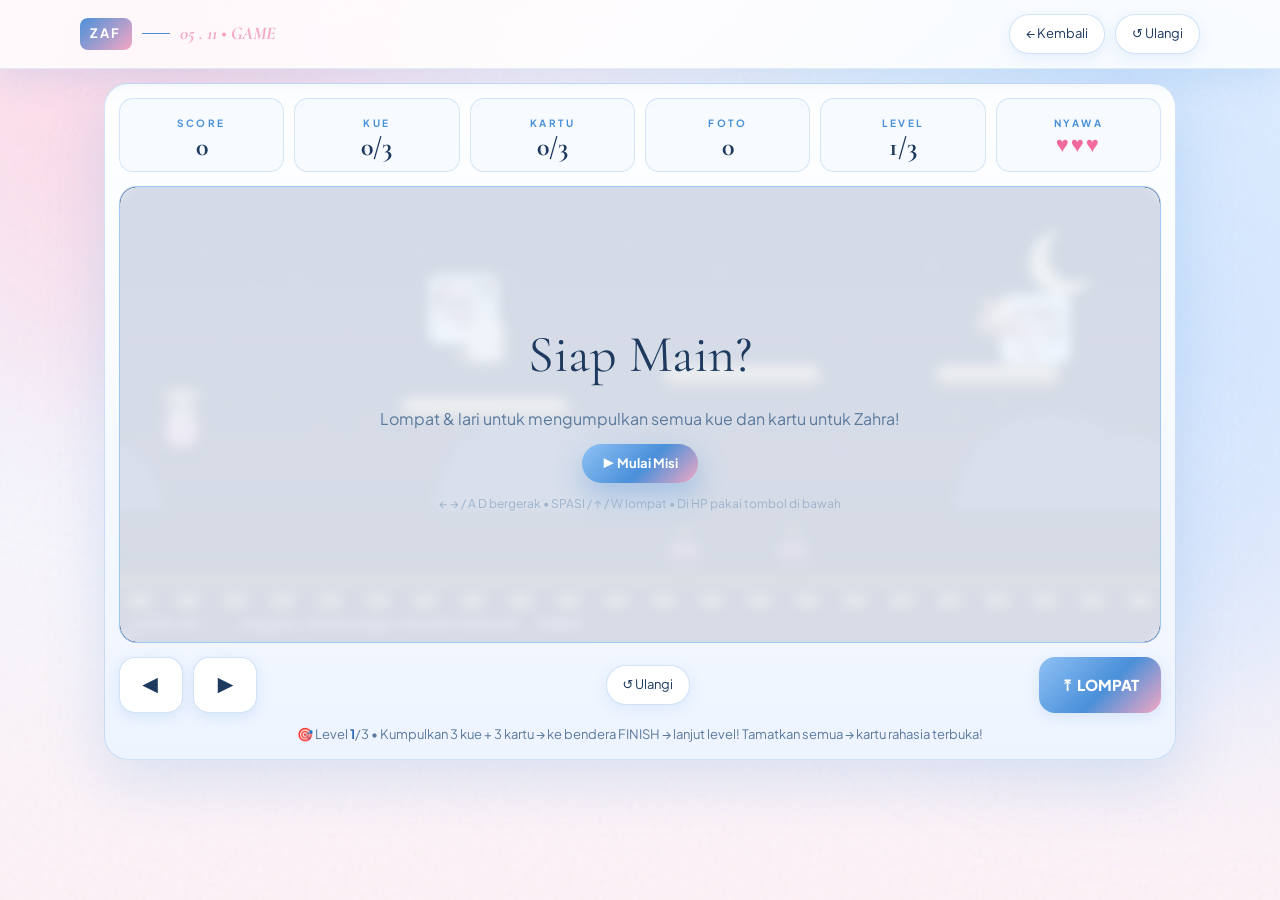
==== game.html @ 4ed6a92b "buat seseorang" ====
<!DOCTYPE html>
<html lang="id">
<head>
  <meta charset="utf-8" />
  <meta name="viewport" content="width=device-width, initial-scale=1.0, maximum-scale=1.0, user-scalable=no" />
  <title>Mini Game — Misi Ulang Tahun Zahra • 05 November</title>
  <meta name="description" content="Mini game landscape: kumpulkan kue & kartu untuk Zahra Aulia Fitri." />
  <link rel="stylesheet" href="css/bootstrap.min.css" />
  <link rel="preconnect" href="https://fonts.googleapis.com" />
  <link rel="preconnect" href="https://fonts.gstatic.com" crossorigin />
  <link href="https://fonts.googleapis.com/css2?family=Cormorant+Garamond:ital,wght@0,400;0,500;0,600;1,400&family=Plus+Jakarta+Sans:wght@300;400;500;600;700&display=swap" rel="stylesheet" />
  <link rel="stylesheet" href="style.css" />
  <link rel="stylesheet" href="game.css" />
</head>
<body class="game-page">
  <div class="bg-orb orb-1"></div>
  <div class="bg-orb orb-2"></div>
  <div class="bg-grain"></div>
  <nav class="topnav game-topnav">
    <div class="nav-inner">
      <a href="index.html" class="brand" style="text-decoration:none;color:inherit"><span class="brand-mark">ZAF</span><span class="brand-line"></span><span class="brand-sub">05 . 11 • GAME</span></a>
      <div class="nav-actions">
        <a href="index.html" class="pill-btn ghost">← Kembali</a>
        <button id="gameRestartBtnTop" class="pill-btn">↺ Ulangi</button>
      </div>
    </div>
  </nav>
  <main class="game-main">
    <div class="game-shell">
      <div class="game-hud">
        <div class="hud-item"><span>SCORE</span><strong id="gScore">0</strong></div>
        <div class="hud-item"><span>KUE</span><strong id="gCake">0/3</strong></div>
        <div class="hud-item"><span>KARTU</span><strong id="gCard">0/3</strong></div>
        <div class="hud-item"><span>FOTO</span><strong id="gPhoto">0</strong></div>
        <div class="hud-item"><span>LEVEL</span><strong id="gLevel">1/3</strong></div>
        <div class="hud-item lives"><span>NYAWA</span><strong id="gLives">♥♥♥</strong></div>
      </div>
      <div class="game-wrap">
        <canvas id="gameCanvas" width="960" height="420"></canvas>
        <div id="gameOverlay" class="game-overlay">
          <div class="go-title" id="goTitle">Siap Main?</div>
          <div class="go-sub" id="goSub">Lompat & lari untuk mengumpulkan semua kue dan kartu untuk Zahra!</div>
          <button id="gameStartBtn" class="btn-gold small">▶ Mulai Misi</button>
          <div class="go-controls">← → / A D bergerak • SPASI / ↑ / W lompat • Di HP pakai tombol di bawah</div>
        </div>
        <div id="rotateHint" class="rotate-hint" style="display:none">
          <div class="rotate-card">
            <div class="rotate-icon">📱↻</div>
            <div class="rotate-title">Putar HP ke Landscape!</div>
            <p>Game ini wajib dimainkan menyamping agar seru.<br />Putar HP kamu sekarang ya, Zahra ♥</p>
          </div>
        </div>
      </div>
      <div class="game-controls">
        <div class="gc-left"><button id="btnLeft" class="gc-btn">◀</button><button id="btnRight" class="gc-btn">▶</button></div>
        <div class="gc-mid"><button id="gameRestartBtn" class="pill-btn">↺ Ulangi</button></div>
        <div class="gc-right"><button id="btnJump" class="gc-btn jump">⤒ LOMPAT</button></div>
      </div>
      <div class="game-goal">🎯 Level <b id="goalLevel">1</b>/3 • Kumpulkan 3 kue + 3 kartu → ke bendera FINISH → lanjut level! Tamatkan semua → kartu rahasia terbuka!</div>
      <div id="gameReward" class="game-reward" style="display:none">
        <div class="reward-card">
          <div class="reward-eyebrow">MISSION COMPLETE — 05 . 11 . 2026</div>
          <div class="reward-title" id="rewardTitle">Untuk Zahra Aulia Fitri ♥</div>
          <p id="rewardText">Yeay! Kamu berhasil mengumpulkan semua kue & kartu! Ini bukti kamu pantang menyerah — sama seperti Zahra yang selalu kuat. Selamat ulang tahun!</p>
          <div class="reward-photos"><img src="mylove/WhatsApp%20Image%202026-09-06%20at%2010.13.19.jpeg" alt="Zahra 1" /><img src="mylove/WhatsApp%20Image%202026-09-06%20at%2010.13.19%20(1).jpeg" alt="Zahra 2" /><img src="mylove/WhatsApp%20Image%202026-09-06%20at%2010.13.19%20(2).jpeg" alt="Zahra 3" /></div>
          <div class="reward-actions"><button id="rewardBtn" class="btn-gold small">▶ Lanjut ke Level 2</button> <a href="index.html" class="btn-outline small-dark">← Kejutan Utama</a></div>
        </div>
      </div>
    </div>
  </main>
  <script src="js/game.js"></script>
</body>
</html>
---- style.css ----
:root{
  --bg:#f4f8ff; --bg2:#eaf2ff; --card:#ffffff; --card2:#f0f6ff;
  --gold:#4a90d9; --gold2:#8fc1f5; --rose:#f4a7c3; --ivory:#1e3a5f;
  --muted:#5b7a9e; --line:rgba(74,144,217,.25); --shadow:0 20px 60px rgba(74,144,217,.18);
}
*{box-sizing:border-box}
html{scroll-behavior:smooth}
body{
  margin:0; background:radial-gradient(1200px 600px at 20% -10%, #ffe3ef 0%, transparent 60%), radial-gradient(1000px 600px at 90% 10%, #d6e9ff 0%, transparent 60%), linear-gradient(180deg, #f8fbff 0%, var(--bg) 40%, #fdf2f7 100%);
  color:var(--ivory); font-family:"Plus Jakarta Sans",system-ui,sans-serif; overflow-x:hidden;
}
h1,h2,h3{font-family:"Cormorant Garamond",serif; font-weight:500; line-height:1.05}
.song{display:none}
#confetti{position:fixed; left:0; top:0; width:100%; height:100%; pointer-events:none; z-index:5}
.bg-orb{position:fixed; border-radius:50%; filter:blur(90px); opacity:.5; z-index:0; pointer-events:none}
.orb-1{width:480px;height:480px; left:-120px; top:-80px; background:#ffc9dd}
.orb-2{width:520px;height:520px; right:-140px; top:20%; background:#bcd9ff}
.bg-grain{position:fixed; inset:0; z-index:1; pointer-events:none; opacity:.05; background-image:url("data:image/svg+xml,%3Csvg viewBox='0 0 200 200' xmlns='http://www.w3.org/2000/svg'%3E%3Cfilter id='n'%3E%3CfeTurbulence type='fractalNoise' baseFrequency='0.9'/%3E%3C/filter%3E%3Crect width='100%25' height='100%25' filter='url(%23n)'/%3E%3C/svg%3E")}
/* GATE */
.loader{position:fixed; left:0; top:0; width:100%; height:100%; z-index:999; display:flex; align-items:center; justify-content:center; padding:24px; background:radial-gradient(800px 500px at 50% 20%, #ffe9f2 0%, #e6f1ff 55%, #f4f8ff 100%);}
.gate-card{max-width:560px; width:100%; text-align:center; background:linear-gradient(180deg, #ffffff, #f2f7ff); border:1px solid var(--line); border-radius:28px; padding:48px 36px; box-shadow:var(--shadow); backdrop-filter:blur(12px)}
.gate-eyebrow{letter-spacing:.35em; font-size:11px; color:var(--gold); font-weight:600}
.gate-monogram{width:72px;height:72px; margin:22px auto; border-radius:50%; display:flex; align-items:center; justify-content:center; font-family:"Cormorant Garamond",serif; font-size:28px; color:#fff; background:linear-gradient(135deg, #8fc1f5, #4a90d9 55%, #f4a7c3); box-shadow:0 10px 30px rgba(74,144,217,.4)}
.gate-title{font-size:clamp(34px,6vw,52px); margin:0 0 12px; color:#1e3a5f}
.gate-sub{color:var(--muted); line-height:1.7; margin:0 0 26px}
.gate-hint{margin-top:16px; font-size:12px; color:#9db4cc; letter-spacing:.05em}
.btn-gold{display:inline-flex; align-items:center; gap:10px; background:linear-gradient(135deg, #8fc1f5, #4a90d9 55%, #f4a7c3); color:#fff; border:0; border-radius:999px; padding:15px 32px; font-weight:700; font-size:15px; cursor:pointer; text-decoration:none; box-shadow:0 12px 30px rgba(74,144,217,.4); transition:.25s}
.btn-gold:hover{transform:translateY(-2px); box-shadow:0 18px 40px rgba(244,167,195,.5)}
.btn-gold.small{padding:10px 20px; font-size:13px}
.btn-icon{width:28px;height:28px; border-radius:50%; background:rgba(255,255,255,.3); display:inline-flex; align-items:center; justify-content:center; font-size:13px}
.btn-outline{display:inline-flex; align-items:center; border:1px solid var(--line); color:var(--ivory); background:#fff; border-radius:999px; padding:14px 28px; text-decoration:none; font-weight:600; font-size:14px; transition:.25s}
.btn-outline:hover{background:#eef5ff}
/* NAV */
.topnav{position:sticky; top:0; z-index:50; backdrop-filter:blur(14px); background:rgba(255,255,255,.8); border-bottom:1px solid rgba(74,144,217,.15)}
.nav-inner{max-width:1160px; margin:0 auto; padding:14px 20px; display:flex; justify-content:space-between; align-items:center}
.brand{display:flex; align-items:center; gap:10px; font-weight:700; letter-spacing:.2em; font-size:13px}
.brand-mark{background:linear-gradient(135deg, #4a90d9, #f4a7c3); color:#fff; padding:6px 10px; border-radius:8px}
.brand-line{width:28px;height:1px;background:var(--gold)}
.brand-sub{color:var(--rose); font-family:"Cormorant Garamond",serif; font-style:italic; font-size:18px; letter-spacing:0}
.nav-actions{display:flex; gap:10px; align-items:center}
.pill-btn{border:1px solid var(--line); background:#fff; color:var(--ivory); border-radius:999px; padding:9px 16px; font-size:13px; cursor:pointer; text-decoration:none; transition:.2s; box-shadow:0 4px 14px rgba(74,144,217,.12)}
.pill-btn:hover{background:#eef5ff}
.pill-btn.ghost{background:#fff}
.main{position:relative; z-index:10}
.hero{padding:70px 0 30px}
.photo-frame{background:linear-gradient(180deg, #ffffff, #eef4ff); border:1px solid var(--line); border-radius:24px; overflow:hidden; box-shadow:var(--shadow)}
.photo-frame-top{display:flex; align-items:center; gap:8px; padding:14px 18px; border-bottom:1px solid rgba(74,144,217,.12); background:#f7fbff}
.dot{width:10px;height:10px;border-radius:50%;background:#f4a7c3}.dot:nth-child(2){background:#8fc1f5}.dot:nth-child(3){background:var(--gold)}
.frame-label{margin-left:auto; font-size:11px; letter-spacing:.25em; color:var(--muted)}
.photo-main{position:relative; aspect-ratio:4/5; overflow:hidden; background:#dbe9ff}
.photo-main img{width:100%;height:100%;object-fit:cover; display:block; transition:opacity .4s}
.photo-shine{position:absolute; inset:0; background:linear-gradient(105deg, transparent 40%, rgba(255,255,255,.5) 50%, transparent 60%); transform:translateX(-100%); animation:shine 5s infinite}
@keyframes shine{0%,60%{transform:translateX(-100%)}100%{transform:translateX(100%)}}
.photo-thumbs{display:grid; grid-template-columns:repeat(4,1fr); gap:10px; padding:14px; background:#fff}
.thumb{width:100%; height:72px; object-fit:cover; border-radius:12px; cursor:pointer; opacity:.6; border:2px solid transparent; transition:.25s}
.thumb.active,.thumb:hover{opacity:1; border-color:var(--rose); transform:translateY(-2px)}
.photo-caption{text-align:center; padding:0 0 18px; font-family:"Cormorant Garamond",serif; font-style:italic; font-size:19px; color:var(--gold); background:#fff}
.caption-heart{color:var(--rose)}
.eyebrow{letter-spacing:.3em; font-size:11px; color:var(--gold); font-weight:700; margin-bottom:14px}
.display-name{font-size:clamp(44px,7vw,84px); margin:0; line-height:.95; color:#1e3a5f}
.display-name .small{font-size:.42em; font-style:italic; font-weight:400; color:var(--muted)}
.display-name .area{background:linear-gradient(135deg, #4a90d9, #7fb5ef 40%, #f4a7c3); -webkit-background-clip:text; background-clip:text; color:transparent; text-transform:capitalize}
.divider{display:flex; align-items:center; gap:12px; margin:22px 0; max-width:320px}
.divider span{height:1px; flex:1; background:var(--line)}
.divider i{color:var(--gold); font-style:normal}
.type-wrap{font-size:clamp(18px,2.5vw,24px); color:var(--ivory); min-height:84px; font-family:"Cormorant Garamond",serif; font-style:italic; line-height:1.5}
.typing{display:none}
#typed{white-space:pre-wrap !important}
.typed-cursor{color:var(--gold)}
.hero-desc{color:var(--muted); line-height:1.8; max-width:560px; margin:18px 0 24px}
.hero-desc b{color:#2f6cb3}
.hero-cta{display:flex; gap:12px; flex-wrap:wrap; margin-bottom:28px}
.hero-meta{display:flex; gap:28px; border-top:1px solid rgba(74,144,217,.18); padding-top:22px}
.meta-item strong{display:block; font-size:22px; font-family:"Cormorant Garamond",serif; color:#1e3a5f}
.meta-item span{font-size:12px; color:var(--muted); letter-spacing:.05em}
.strip{padding:30px 0}
.strip-card{text-align:center; border:1px solid var(--line); border-radius:20px; padding:36px 28px; background:linear-gradient(135deg, rgba(143,193,245,.25), rgba(244,167,195,.22)); backdrop-filter:blur(8px)}
.strip-quote{font-family:"Cormorant Garamond",serif; font-size:clamp(20px,3vw,30px); font-style:italic; line-height:1.4; color:#1e3a5f}
.strip-sub{margin-top:12px; color:var(--gold); letter-spacing:.15em; font-size:12px}
.section{padding:60px 0}
.sec-head{text-align:center; max-width:640px; margin:0 auto 36px}
.sec-head h2{font-size:clamp(32px,5vw,56px); margin:0 0 12px; color:#1e3a5f}
.sec-head h2 em{font-style:italic; background:linear-gradient(135deg, #4a90d9, #f4a7c3); -webkit-background-clip:text; background-clip:text; color:transparent}
.sec-head p{color:var(--muted); line-height:1.7}
.sec-head p b{color:#2f6cb3}
.sec-head code{background:#e3efff; padding:2px 8px; border-radius:6px; color:#2f6cb3}
.gallery-grid{display:grid; grid-template-columns:repeat(4,1fr); grid-auto-rows:220px; gap:14px}
.g-card{position:relative; border-radius:18px; overflow:hidden; margin:0; border:1px solid rgba(74,144,217,.2); cursor:zoom-in; background:#dbe9ff; box-shadow:0 10px 30px rgba(74,144,217,.15)}
.g-card img{width:100%;height:100%;object-fit:cover; transition:.6s; display:block}
.g-card:hover img{transform:scale(1.07)}
.g-card figcaption{position:absolute; inset:auto 0 0 0; padding:36px 16px 14px; background:linear-gradient(transparent, rgba(30,58,95,.85)); display:flex; flex-direction:column}
.g-card figcaption span{font-weight:700; font-size:14px; color:#fff}
.g-card figcaption small{color:#cfe2ff; font-size:12px}
.g-card.tall{grid-row:span 2}.g-card.wide{grid-column:span 2}
.letter-sign{display:flex; flex-direction:column; gap:16px; margin-top:22px}
.sign-name{font-family:"Cormorant Garamond",serif; font-style:italic; font-size:20px; color:#2f6cb3}
.letter-card{background:linear-gradient(180deg, #ffffff, #eef4ff); color:#1e3a5f; border:1px solid rgba(74,144,217,.2); border-radius:20px; padding:34px 30px; box-shadow:var(--shadow); line-height:1.85}
.letter-head{display:flex; justify-content:space-between; font-size:12px; letter-spacing:.2em; font-weight:700; color:#5b7a9e; border-bottom:1px dashed #b9d4f2; padding-bottom:14px; margin-bottom:18px}
.seal{background:linear-gradient(135deg, #4a90d9, #f4a7c3); color:#fff; padding:4px 12px; border-radius:999px; letter-spacing:.05em}
.letter-card p{margin:0 0 14px; font-size:15.5px; color:#33547c}
.letter-card p b{color:#1e3a5f}
.letter-end{font-family:"Cormorant Garamond",serif; font-size:20px; font-style:italic; color:#1e3a5f}
.wishes{display:flex; gap:10px; flex-wrap:wrap; margin-top:18px}
.wish{background:linear-gradient(135deg, #4a90d9, #f4a7c3); color:#fff; font-size:13px; padding:8px 14px; border-radius:999px}
.wish-card{background:linear-gradient(180deg, #ffffff, #f0f6ff); border:1px solid rgba(74,144,217,.2); border-radius:20px; padding:28px 24px; height:100%; transition:.3s; box-shadow:0 10px 30px rgba(74,144,217,.1)}
.wish-card:hover{transform:translateY(-6px); border-color:var(--rose); box-shadow:0 20px 40px rgba(244,167,195,.3)}
.wish-num{font-family:"Cormorant Garamond",serif; font-size:44px; color:transparent; -webkit-text-stroke:1.5px #4a90d9}
.wish-card h3{margin:10px 0; font-size:26px; color:#1e3a5f}
.wish-card p{color:var(--muted); line-height:1.7; margin:0; font-size:14.5px}
.footer{padding:20px 0 60px}
.foot-inner{text-align:center; border:1px solid var(--line); border-radius:24px; padding:44px 28px; background:radial-gradient(600px 200px at 50% 0%, rgba(244,167,195,.25), transparent), #fff}
.foot-big{font-family:"Cormorant Garamond",serif; font-size:clamp(28px,5vw,48px); color:#1e3a5f}
.foot-inner p{color:var(--muted); font-size:13px}
.foot-inner code{background:#e3efff; padding:2px 8px; border-radius:6px; color:#2f6cb3}
.lightbox{position:fixed; inset:0; z-index:1000; background:rgba(30,58,95,.9); display:none; align-items:center; justify-content:center; flex-direction:column; padding:24px}
.lightbox.open{display:flex}
.lightbox img{max-width:min(92vw,900px); max-height:78vh; border-radius:16px; object-fit:contain; box-shadow:var(--shadow)}
.lb-close{position:absolute; top:18px; right:22px; font-size:40px; background:none; border:0; color:#fff; cursor:pointer}
.lb-cap{margin-top:14px; color:#cfe2ff}
.reveal{opacity:0; transform:translateY(28px); transition:opacity .8s ease, transform .8s ease}
.reveal.visible{opacity:1; transform:none}
.gate-date{font-style:italic; font-weight:400; background:linear-gradient(135deg, #4a90d9, #f4a7c3); -webkit-background-clip:text; background-clip:text; color:transparent}
.letter-meta{display:grid; grid-template-columns:1fr 1fr; gap:12px; margin:18px 0 6px; text-align:left}
.letter-meta div{background:#f2f7ff; border:1px solid rgba(74,144,217,.2); border-radius:14px; padding:12px 14px}
.letter-meta span{font-size:10px; letter-spacing:.25em; color:var(--gold); font-weight:700}
.letter-meta strong{display:block; font-family:"Cormorant Garamond",serif; font-size:19px; font-weight:600; margin-top:4px; color:#1e3a5f}
.wish-tag{display:inline-block; margin-top:14px; font-size:11px; letter-spacing:.2em; font-weight:700; color:#2f6cb3; border:1px solid var(--line); padding:6px 12px; border-radius:999px; background:rgba(143,193,245,.15)}
.foot-eyebrow{letter-spacing:.35em; font-size:11px; color:var(--gold); font-weight:700; margin-bottom:14px}
.foot-date{margin:10px 0 22px !important}
.foot-actions{display:flex; gap:10px; justify-content:center; flex-wrap:wrap}
/* countdown */
.countdown-sec{padding-top:20px}
.count-grid{display:flex; align-items:stretch; justify-content:center; gap:14px; flex-wrap:wrap}
.count-card{min-width:130px; text-align:center; background:#fff; border:1px solid rgba(74,144,217,.2); border-radius:20px; padding:22px 18px; box-shadow:var(--shadow)}
.count-card.gold{background:linear-gradient(135deg, #8fc1f5, #4a90d9 55%, #f4a7c3); border-color:transparent}
.count-card.gold strong,.count-card.gold span{color:#fff !important}
.count-card strong{display:block; font-family:"Cormorant Garamond",serif; font-size:56px; line-height:1; font-weight:600; font-variant-numeric:tabular-nums; color:#1e3a5f}
.count-card span{font-size:11px; letter-spacing:.28em; font-weight:700; color:var(--muted)}
.count-sep{font-family:"Cormorant Garamond",serif; font-size:44px; color:var(--rose); align-self:center; opacity:.8}
.count-note{text-align:center; margin-top:18px; color:var(--muted); font-size:13px; letter-spacing:.08em}
/* pro refinements */
.topnav{box-shadow:0 10px 30px rgba(74,144,217,.15)}
.display-name{letter-spacing:-.01em}
.hero-meta strong{font-variant-numeric:tabular-nums}
.sec-head{position:relative}
.sec-head::after{content:""; display:block; width:56px; height:2px; background:linear-gradient(90deg, #4a90d9, #f4a7c3); margin:20px auto 0; border-radius:2px}
.letter-card{position:relative}
.letter-card::before{content:""; position:absolute; left:0; top:24px; bottom:24px; width:3px; background:linear-gradient(#4a90d9, #f4a7c3); border-radius:0 4px 4px 0}
.hide-mobile{display:inline-flex}
@media(max-width:768px){.hide-mobile{display:none}.count-card{min-width:calc(50% - 20px)}.count-sep{display:none}.letter-meta{grid-template-columns:1fr}}
/* ===== MINI GAME — Zahra Birthday Run (mario-like) ===== */
.game-shell{background:linear-gradient(180deg, #ffffff, #eef4ff); border:1px solid var(--line); border-radius:24px; padding:18px; box-shadow:var(--shadow)}
.game-hud{display:flex; gap:10px; flex-wrap:wrap; margin-bottom:14px}
.hud-item{flex:1; min-width:110px; background:#f7fbff; border:1px solid rgba(74,144,217,.2); border-radius:14px; padding:10px 14px; text-align:center}
.hud-item span{font-size:10px; letter-spacing:.25em; color:var(--gold); font-weight:700}
.hud-item strong{display:block; font-family:"Cormorant Garamond",serif; font-size:26px; line-height:1.1; color:#1e3a5f}
.hud-item.lives strong{color:#f06a9b; letter-spacing:2px; font-size:22px}
.game-wrap{position:relative; border-radius:18px; overflow:hidden; border:1px solid rgba(74,144,217,.25); background:#bcd9ff}
#gameCanvas{width:100%; height:auto; display:block; image-rendering:auto; touch-action:none}
.game-overlay{position:absolute; inset:0; display:flex; flex-direction:column; align-items:center; justify-content:center; gap:12px; text-align:center; background:rgba(240,246,255,.88); backdrop-filter:blur(6px); padding:20px}
.game-overlay.hidden{display:none}
.go-title{font-family:"Cormorant Garamond",serif; font-size:clamp(32px,5vw,52px); color:#1e3a5f}
.go-sub{color:var(--muted); max-width:520px; line-height:1.6}
.go-controls{font-size:12px; color:#9db4cc}
.game-controls{display:flex; justify-content:space-between; align-items:center; gap:10px; margin-top:14px}
.gc-left,.gc-right{display:flex; gap:10px}
.gc-btn{width:64px; height:56px; border-radius:16px; border:1px solid var(--line); background:#fff; color:var(--ivory); font-size:20px; font-weight:800; cursor:pointer; user-select:none; -webkit-user-select:none; touch-action:none; box-shadow:0 4px 14px rgba(74,144,217,.15)}
.gc-btn.jump{width:auto; padding:0 22px; background:linear-gradient(135deg, #8fc1f5, #4a90d9 55%, #f4a7c3); color:#fff; border:0; font-size:15px}
.gc-btn:active{transform:scale(.95)}
.game-goal{text-align:center; margin-top:12px; font-size:13px; color:var(--muted)}
.game-goal b{color:#2f6cb3}
.game-reward{margin-top:14px}
.reward-card{text-align:center; background:linear-gradient(180deg, #ffffff, #ffeef5); border:1px solid rgba(244,167,195,.4); color:#1e3a5f; border-radius:18px; padding:28px 22px}
.reward-eyebrow{font-size:11px; letter-spacing:.3em; font-weight:800; color:#5b7a9e}
.reward-title{font-family:"Cormorant Garamond",serif; font-size:clamp(28px,4vw,44px); margin:8px 0; color:#1e3a5f}
.reward-card p{max-width:560px; margin:0 auto 16px; line-height:1.7; color:#33547c}
.reward-photos{display:flex; gap:10px; justify-content:center; flex-wrap:wrap}
.reward-photos img{width:120px; height:120px; object-fit:cover; border-radius:14px; border:3px solid #fff; box-shadow:0 10px 24px rgba(244,167,195,.4)}
@media(max-width:992px){.gallery-grid{grid-template-columns:repeat(2,1fr); grid-auto-rows:200px}.hero{padding:40px 0}.hero-meta{flex-wrap:wrap; gap:18px}}
@media(max-width:576px){.gallery-grid{grid-auto-rows:170px}.gate-card{padding:36px 22px}.nav-inner{padding:12px}.brand-sub{display:none}.letter-card{padding:24px 20px}.count-card strong{font-size:42px}}
---- game.css ----
/* ===== game.html — fullscreen landscape page ===== */
.game-page{min-height:100vh; min-height:100dvh; display:flex; flex-direction:column}
.game-topnav{position:sticky; top:0}
.game-main{flex:1; width:100%; max-width:1100px; margin:0 auto; padding:14px 14px 30px; position:relative; z-index:10}
/* pakai ulang style game dari style.css + override fullscreen */
.game-page .game-shell{padding:14px}
.game-page #gameCanvas{aspect-ratio:16/7}
.rotate-hint{position:absolute; inset:0; z-index:20; display:flex; align-items:center; justify-content:center; background:rgba(240,246,255,.92); backdrop-filter:blur(8px); padding:20px; text-align:center}
.rotate-card{max-width:420px; background:#fff; border:1px solid var(--line); border-radius:22px; padding:34px 28px; box-shadow:var(--shadow)}
.rotate-icon{font-size:52px; animation:tilt 1.6s ease-in-out infinite}
@keyframes tilt{0%,100%{transform:rotate(0)}30%{transform:rotate(-18deg)}60%{transform:rotate(72deg)}}
.rotate-title{font-family:"Cormorant Garamond",serif; font-size:32px; margin:10px 0 8px; color:#1e3a5f}
.rotate-card p{color:var(--muted); line-height:1.7; margin:0}
.reward-actions{margin-top:18px; display:flex; gap:10px; justify-content:center; flex-wrap:wrap}
.btn-outline.small-dark{border:1px solid #b9d4f2; color:#2f6cb3; background:#fff; border-radius:999px; padding:10px 20px; text-decoration:none; font-weight:700; font-size:13px}
/* teaser di index.html */
.game-teaser-card{text-align:center; border:1px solid var(--line); border-radius:26px; padding:52px 32px; background:radial-gradient(600px 240px at 50% 0%, rgba(244,167,195,.22), transparent), linear-gradient(180deg, #ffffff, #eef4ff); box-shadow:var(--shadow)}
.teaser-badge{display:inline-block; font-size:11px; letter-spacing:.3em; font-weight:800; color:#fff; background:linear-gradient(135deg, #4a90d9, #f4a7c3); padding:8px 18px; border-radius:999px; margin-bottom:18px}
.game-teaser-card h2{font-size:clamp(30px,5vw,54px); margin:0 0 12px; color:#1e3a5f}
.game-teaser-card h2 em{background:linear-gradient(135deg, #4a90d9, #f4a7c3); -webkit-background-clip:text; background-clip:text; color:transparent}
.game-teaser-card p{color:var(--muted); max-width:600px; margin:0 auto 20px; line-height:1.8}
.game-teaser-card p b{color:#2f6cb3}
.teaser-steps{display:flex; gap:10px; justify-content:center; flex-wrap:wrap; margin-bottom:26px}
.teaser-steps span{background:#fff; border:1px solid rgba(74,144,217,.25); color:#1e3a5f; padding:9px 16px; border-radius:999px; font-size:13px; font-weight:600; box-shadow:0 4px 14px rgba(74,144,217,.1)}
.teaser-note{margin-top:14px; font-size:12px; color:#9db4cc}
/* LANDSCAPE LOCK: HP portrait = game dikunci, muncul suruhan putar */
@media (max-width:820px) and (orientation:portrait){
  .game-page .game-wrap canvas{filter:blur(6px) brightness(.5)}
  .game-page .game-controls{opacity:.35; pointer-events:none; filter:grayscale(.5)}
}
@media (orientation:landscape) and (max-height:500px){
  .game-main{max-width:100%; padding:8px 10px 16px}
  .game-page .game-shell{padding:10px}
  .game-hud{margin-bottom:8px}
  .hud-item{padding:6px 10px; min-width:90px}
  .hud-item strong{font-size:20px}
  .game-page #gameCanvas{aspect-ratio:auto; height:52vh}
  .game-controls{margin-top:8px}
  .gc-btn{height:48px}
}
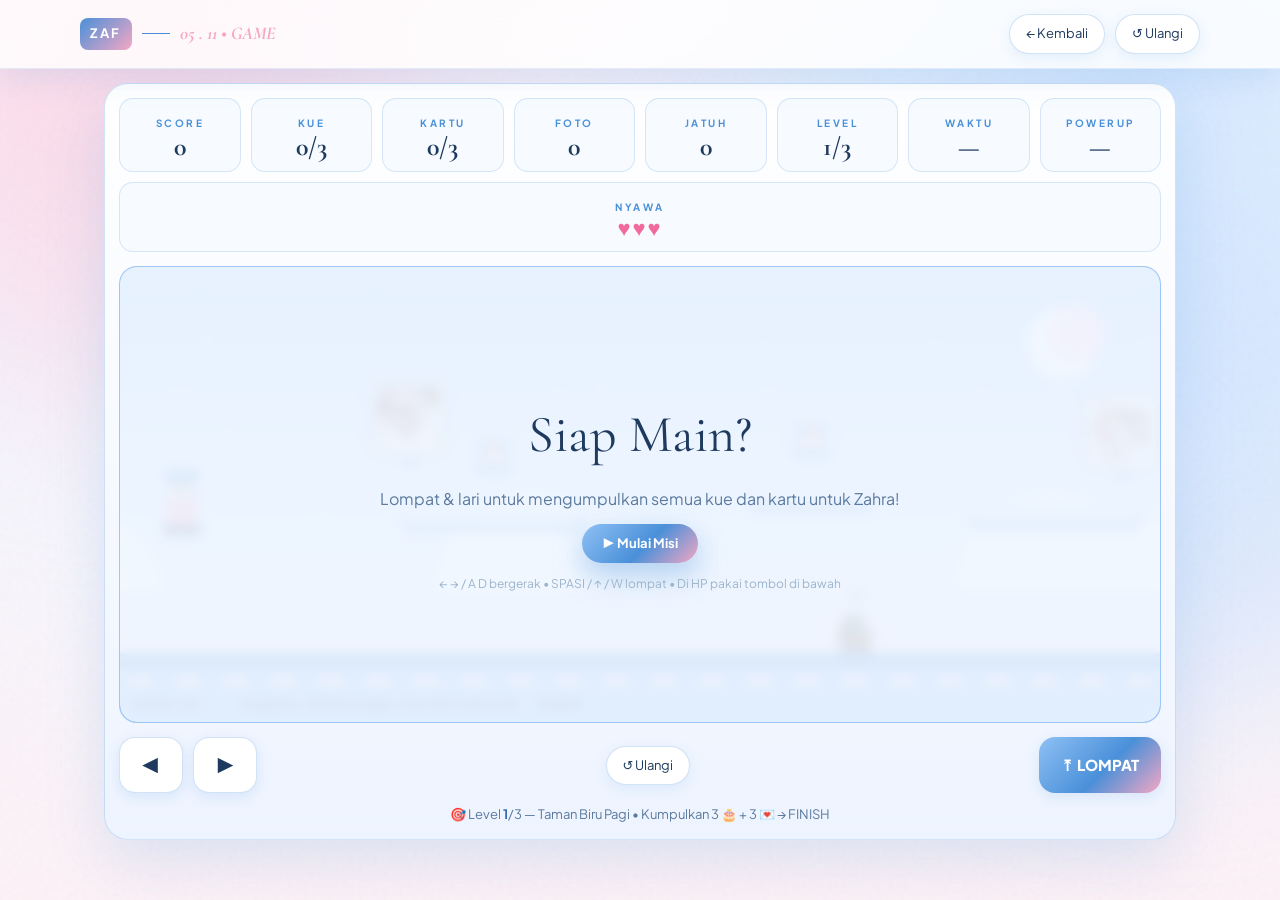
==== commit 7cd5d17f: "penambahan asset untuk game" ====
--- a/game.html
+++ b/game.html
@@ -4,7 +4,8 @@
   <meta charset="utf-8" />
   <meta name="viewport" content="width=device-width, initial-scale=1.0, maximum-scale=1.0, user-scalable=no" />
   <title>Mini Game — Misi Ulang Tahun Zahra • 05 November</title>
-  <meta name="description" content="Mini game landscape: kumpulkan kue & kartu untuk Zahra Aulia Fitri." />
+  <meta name="description" content="Mini game landscape: kumpulkan kue, kartu, foto, injak musuh & kumpulkan powerup untuk Zahra Aulia Fitri." />
+  <link rel="stylesheet" href="css/bootstrap.min.css" />
   <link rel="stylesheet" href="css/bootstrap.min.css" />
   <link rel="preconnect" href="https://fonts.googleapis.com" />
   <link rel="preconnect" href="https://fonts.gstatic.com" crossorigin />
@@ -32,7 +33,10 @@
         <div class="hud-item"><span>KUE</span><strong id="gCake">0/3</strong></div>
         <div class="hud-item"><span>KARTU</span><strong id="gCard">0/3</strong></div>
         <div class="hud-item"><span>FOTO</span><strong id="gPhoto">0</strong></div>
+        <div class="hud-item"><span>JATUH</span><strong id="gStomp">0</strong></div>
         <div class="hud-item"><span>LEVEL</span><strong id="gLevel">1/3</strong></div>
+        <div class="hud-item"><span>WAKTU</span><strong id="gTime">0:00</strong></div>
+        <div class="hud-item"><span>POWERUP</span><strong id="gPower">—</strong></div>
         <div class="hud-item lives"><span>NYAWA</span><strong id="gLives">♥♥♥</strong></div>
       </div>
       <div class="game-wrap">
@@ -56,7 +60,7 @@
         <div class="gc-mid"><button id="gameRestartBtn" class="pill-btn">↺ Ulangi</button></div>
         <div class="gc-right"><button id="btnJump" class="gc-btn jump">⤒ LOMPAT</button></div>
       </div>
-      <div class="game-goal">🎯 Level <b id="goalLevel">1</b>/3 • Kumpulkan 3 kue + 3 kartu → ke bendera FINISH → lanjut level! Tamatkan semua → kartu rahasia terbuka!</div>
+      <div class="game-goal">🎯 Level <b id="goalLevel">1</b>/3 — <span id="gPlace" class="goal-place">Taman Biru Pagi</span> • <span id="gMission" class="goal-mission">Kumpulkan 3 🎂 + 3 💌 → FINISH</span></div>
       <div id="gameReward" class="game-reward" style="display:none">
         <div class="reward-card">
           <div class="reward-eyebrow">MISSION COMPLETE — 05 . 11 . 2026</div>
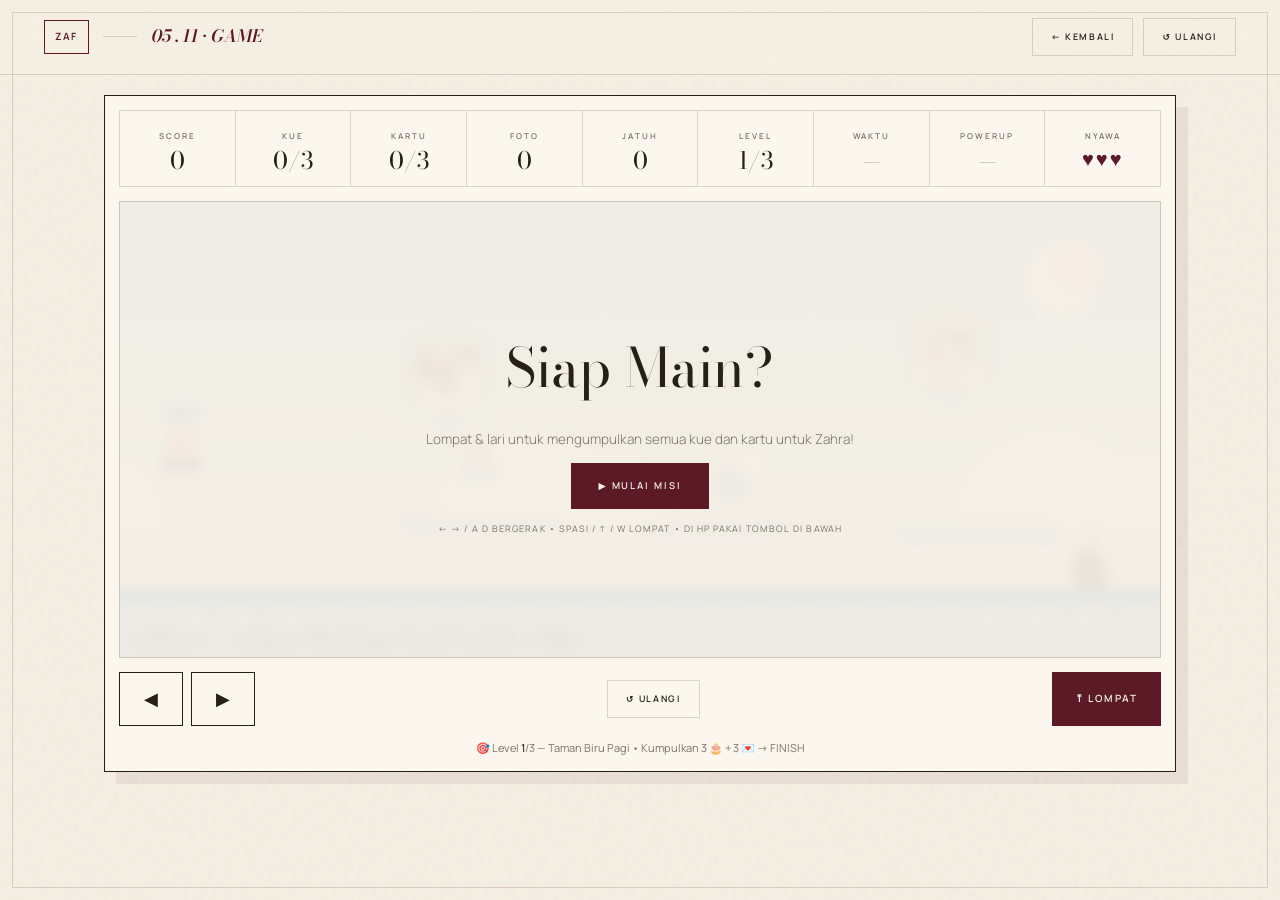
==== commit 64022774: "refactor ui undangan menjadi editorial klasik" ====
--- a/game.html
+++ b/game.html
@@ -9,7 +9,7 @@
   <link rel="stylesheet" href="css/bootstrap.min.css" />
   <link rel="preconnect" href="https://fonts.googleapis.com" />
   <link rel="preconnect" href="https://fonts.gstatic.com" crossorigin />
-  <link href="https://fonts.googleapis.com/css2?family=Cormorant+Garamond:ital,wght@0,400;0,500;0,600;1,400&family=Plus+Jakarta+Sans:wght@300;400;500;600;700&display=swap" rel="stylesheet" />
+  <link href="https://fonts.googleapis.com/css2?family=Bodoni+Moda:ital,opsz,wght@0,6..96,400..700;1,6..96,400..700&family=Manrope:wght@300..700&display=swap" rel="stylesheet" />
   <link rel="stylesheet" href="style.css" />
   <link rel="stylesheet" href="game.css" />
 </head>
@@ -66,7 +66,7 @@
           <div class="reward-eyebrow">MISSION COMPLETE — 05 . 11 . 2026</div>
           <div class="reward-title" id="rewardTitle">Untuk Zahra Aulia Fitri ♥</div>
           <p id="rewardText">Yeay! Kamu berhasil mengumpulkan semua kue & kartu! Ini bukti kamu pantang menyerah — sama seperti Zahra yang selalu kuat. Selamat ulang tahun!</p>
-          <div class="reward-photos"><img src="mylove/WhatsApp%20Image%202026-09-06%20at%2010.13.19.jpeg" alt="Zahra 1" /><img src="mylove/WhatsApp%20Image%202026-09-06%20at%2010.13.19%20(1).jpeg" alt="Zahra 2" /><img src="mylove/WhatsApp%20Image%202026-09-06%20at%2010.13.19%20(2).jpeg" alt="Zahra 3" /></div>
+          <div class="reward-photos"><img src="mylove/WhatsApp%20Image%202026-09-06%20at%2010.13.19.jpeg" alt="Zahra 1" /><img src="mylove/WhatsApp%20Image%202026-09-06%20at%2010.13.19%20(1).jpeg" alt="Zahra 2" /><img src="mylove/WhatsApp%20Image%202026-09-09%20at%2019.33.51.jpeg" alt="Zahra New 3" /><img src="mylove/WhatsApp%20Image%202026-09-09%20at%2019.33.52%20(1).jpeg" alt="Zahra New 4" /><img src="mylove/WhatsApp%20Image%202026-09-09%20at%2019.33.52%20(2).jpeg" alt="Zahra New 5" /><img src="mylove/WhatsApp%20Image%202026-09-09%20at%2019.33.52.jpeg" alt="Zahra New 6" /></div>
           <div class="reward-actions"><button id="rewardBtn" class="btn-gold small">▶ Lanjut ke Level 2</button> <a href="index.html" class="btn-outline small-dark">← Kejutan Utama</a></div>
         </div>
       </div>
--- a/style.css
+++ b/style.css
@@ -1,180 +1,331 @@
 :root{
-  --bg:#f4f8ff; --bg2:#eaf2ff; --card:#ffffff; --card2:#f0f6ff;
-  --gold:#4a90d9; --gold2:#8fc1f5; --rose:#f4a7c3; --ivory:#1e3a5f;
-  --muted:#5b7a9e; --line:rgba(74,144,217,.25); --shadow:0 20px 60px rgba(74,144,217,.18);
+  --paper:#f5efe4;
+  --paper-2:#ece3d4;
+  --paper-3:#fbf7ef;
+  --wine:#5b1a25;
+  --wine-deep:#421018;
+  --wine-soft:#8c3345;
+  --gold:#b48a54;
+  --gold-soft:#d9bd92;
+  --ink:#262019;
+  --ink-soft:#4b4239;
+  --muted:#7d7165;
+  --line:rgba(38,32,25,.16);
+  --line-soft:rgba(38,32,25,.09);
+  --line-light:rgba(245,239,228,.22);
+  --serif:"Bodoni Moda",Didot,"Times New Roman",serif;
+  --sans:"Manrope",system-ui,-apple-system,sans-serif;
 }
 *{box-sizing:border-box}
-html{scroll-behavior:smooth}
+html{scroll-behavior:smooth; background:var(--paper)}
 body{
-  margin:0; background:radial-gradient(1200px 600px at 20% -10%, #ffe3ef 0%, transparent 60%), radial-gradient(1000px 600px at 90% 10%, #d6e9ff 0%, transparent 60%), linear-gradient(180deg, #f8fbff 0%, var(--bg) 40%, #fdf2f7 100%);
-  color:var(--ivory); font-family:"Plus Jakarta Sans",system-ui,sans-serif; overflow-x:hidden;
-}
-h1,h2,h3{font-family:"Cormorant Garamond",serif; font-weight:500; line-height:1.05}
+  margin:0; background:var(--paper);
+  color:var(--ink-soft); font-family:var(--sans); font-weight:400; font-size:15px;
+  line-height:1.75; -webkit-font-smoothing:antialiased; overflow-x:hidden;
+}
+body::after{content:""; position:fixed; inset:12px; border:1px solid rgba(91,26,37,.16); pointer-events:none; z-index:55}
+::selection{background:var(--wine); color:var(--paper)}
+h1,h2,h3{font-family:var(--serif); font-weight:400; line-height:1.08; letter-spacing:-.015em; color:var(--ink)}
+p{font-weight:300}
+a{color:inherit}
 .song{display:none}
 #confetti{position:fixed; left:0; top:0; width:100%; height:100%; pointer-events:none; z-index:5}
-.bg-orb{position:fixed; border-radius:50%; filter:blur(90px); opacity:.5; z-index:0; pointer-events:none}
-.orb-1{width:480px;height:480px; left:-120px; top:-80px; background:#ffc9dd}
-.orb-2{width:520px;height:520px; right:-140px; top:20%; background:#bcd9ff}
-.bg-grain{position:fixed; inset:0; z-index:1; pointer-events:none; opacity:.05; background-image:url("data:image/svg+xml,%3Csvg viewBox='0 0 200 200' xmlns='http://www.w3.org/2000/svg'%3E%3Cfilter id='n'%3E%3CfeTurbulence type='fractalNoise' baseFrequency='0.9'/%3E%3C/filter%3E%3Crect width='100%25' height='100%25' filter='url(%23n)'/%3E%3C/svg%3E")}
-/* GATE */
-.loader{position:fixed; left:0; top:0; width:100%; height:100%; z-index:999; display:flex; align-items:center; justify-content:center; padding:24px; background:radial-gradient(800px 500px at 50% 20%, #ffe9f2 0%, #e6f1ff 55%, #f4f8ff 100%);}
-.gate-card{max-width:560px; width:100%; text-align:center; background:linear-gradient(180deg, #ffffff, #f2f7ff); border:1px solid var(--line); border-radius:28px; padding:48px 36px; box-shadow:var(--shadow); backdrop-filter:blur(12px)}
-.gate-eyebrow{letter-spacing:.35em; font-size:11px; color:var(--gold); font-weight:600}
-.gate-monogram{width:72px;height:72px; margin:22px auto; border-radius:50%; display:flex; align-items:center; justify-content:center; font-family:"Cormorant Garamond",serif; font-size:28px; color:#fff; background:linear-gradient(135deg, #8fc1f5, #4a90d9 55%, #f4a7c3); box-shadow:0 10px 30px rgba(74,144,217,.4)}
-.gate-title{font-size:clamp(34px,6vw,52px); margin:0 0 12px; color:#1e3a5f}
-.gate-sub{color:var(--muted); line-height:1.7; margin:0 0 26px}
-.gate-hint{margin-top:16px; font-size:12px; color:#9db4cc; letter-spacing:.05em}
-.btn-gold{display:inline-flex; align-items:center; gap:10px; background:linear-gradient(135deg, #8fc1f5, #4a90d9 55%, #f4a7c3); color:#fff; border:0; border-radius:999px; padding:15px 32px; font-weight:700; font-size:15px; cursor:pointer; text-decoration:none; box-shadow:0 12px 30px rgba(74,144,217,.4); transition:.25s}
-.btn-gold:hover{transform:translateY(-2px); box-shadow:0 18px 40px rgba(244,167,195,.5)}
-.btn-gold.small{padding:10px 20px; font-size:13px}
-.btn-icon{width:28px;height:28px; border-radius:50%; background:rgba(255,255,255,.3); display:inline-flex; align-items:center; justify-content:center; font-size:13px}
-.btn-outline{display:inline-flex; align-items:center; border:1px solid var(--line); color:var(--ivory); background:#fff; border-radius:999px; padding:14px 28px; text-decoration:none; font-weight:600; font-size:14px; transition:.25s}
-.btn-outline:hover{background:#eef5ff}
-/* NAV */
-.topnav{position:sticky; top:0; z-index:50; backdrop-filter:blur(14px); background:rgba(255,255,255,.8); border-bottom:1px solid rgba(74,144,217,.15)}
-.nav-inner{max-width:1160px; margin:0 auto; padding:14px 20px; display:flex; justify-content:space-between; align-items:center}
-.brand{display:flex; align-items:center; gap:10px; font-weight:700; letter-spacing:.2em; font-size:13px}
-.brand-mark{background:linear-gradient(135deg, #4a90d9, #f4a7c3); color:#fff; padding:6px 10px; border-radius:8px}
-.brand-line{width:28px;height:1px;background:var(--gold)}
-.brand-sub{color:var(--rose); font-family:"Cormorant Garamond",serif; font-style:italic; font-size:18px; letter-spacing:0}
+.bg-orb{display:none}
+.bg-grain{position:fixed; inset:0; z-index:1; pointer-events:none; opacity:.055; background-image:url("data:image/svg+xml,%3Csvg viewBox='0 0 200 200' xmlns='http://www.w3.org/2000/svg'%3E%3Cfilter id='n'%3E%3CfeTurbulence type='fractalNoise' baseFrequency='0.9'/%3E%3C/filter%3E%3Crect width='100%25' height='100%25' filter='url(%23n)'/%3E%3C/svg%3E")}
+section[id]{scroll-margin-top:90px}
+a:focus-visible,button:focus-visible{outline:2px solid var(--wine); outline-offset:3px}
+
+/* ===== GATE / COVER ===== */
+.loader{position:fixed; left:0; top:0; width:100%; height:100%; z-index:999; display:flex; align-items:center; justify-content:center; padding:24px; background:var(--paper)}
+.gate-card{position:relative; max-width:620px; width:100%; text-align:center; background:var(--paper-3); border:1px solid var(--ink); border-radius:0; padding:64px 52px 48px; box-shadow:14px 14px 0 rgba(91,26,37,.09)}
+.gate-card::before{content:""; position:absolute; inset:10px; border:1px solid var(--line-soft); pointer-events:none}
+.gate-eyebrow{letter-spacing:.4em; font-size:9px; color:var(--gold); font-weight:600; text-transform:uppercase}
+.gate-monogram{position:relative; width:64px;height:64px; margin:26px auto 22px; border-radius:0; display:flex; align-items:center; justify-content:center; font-family:var(--serif); font-size:30px; color:var(--wine); background:transparent; border:1px solid var(--wine); line-height:1}
+.gate-monogram::after{content:""; position:absolute; inset:-6px; border:1px solid rgba(91,26,37,.18); pointer-events:none}
+.gate-title{font-size:clamp(38px,7vw,64px); margin:0 0 10px; color:var(--ink); line-height:.98}
+.gate-date{display:inline-block; margin-top:8px; font-style:italic; font-weight:400; color:var(--wine); letter-spacing:0; font-size:.82em}
+.gate-sub{color:var(--muted); font-weight:300; line-height:1.9; margin:22px 0 30px; font-size:14px}
+.gate-hint{margin-top:20px; font-size:9px; color:var(--muted); letter-spacing:.22em; text-transform:uppercase}
+.btn-gold{position:relative; display:inline-flex; align-items:center; justify-content:center; gap:10px; background:var(--wine); color:var(--paper); border:1px solid var(--wine); border-radius:0; padding:18px 38px; font-family:var(--sans); font-weight:600; font-size:10.5px; letter-spacing:.2em; text-transform:uppercase; cursor:pointer; text-decoration:none; box-shadow:none; transition:background .25s,color .25s,border-color .25s,transform .25s}
+.btn-gold::after{content:""; position:absolute; left:0; bottom:0; width:100%; height:2px; background:var(--gold); transform:scaleX(0); transform-origin:left; transition:transform .3s}
+.btn-gold:hover{background:var(--wine-deep); color:var(--paper); border-color:var(--wine-deep); transform:translateY(-1px)}
+.btn-gold:hover::after{transform:scaleX(1)}
+.btn-gold.small{padding:14px 26px; font-size:9.5px}
+.btn-icon{width:24px;height:24px; border-radius:0; background:transparent; border:1px solid rgba(245,239,228,.4); display:inline-flex; align-items:center; justify-content:center; font-size:9px}
+.btn-outline{display:inline-flex; align-items:center; justify-content:center; border:1px solid var(--ink); color:var(--ink); background:transparent; border-radius:0; padding:17px 34px; text-decoration:none; font-weight:600; font-size:10.5px; letter-spacing:.2em; text-transform:uppercase; transition:.25s}
+.btn-outline:hover{background:var(--ink); color:var(--paper); transform:translateY(-1px)}
+
+/* ===== NAV ===== */
+.topnav{position:sticky; top:0; z-index:50; backdrop-filter:blur(16px); background:rgba(245,239,228,.9); border-bottom:1px solid var(--line)}
+.nav-inner{max-width:1240px; margin:0 auto; padding:18px 24px; display:flex; justify-content:space-between; align-items:center}
+.brand{display:flex; align-items:center; gap:14px; font-weight:600; letter-spacing:.22em; font-size:11px; color:var(--ink); text-transform:uppercase; text-decoration:none}
+.brand-mark{background:transparent; color:var(--wine); padding:7px 10px; border:1px solid var(--wine); border-radius:0; letter-spacing:.16em; font-size:10px; font-weight:600}
+.brand-line{width:34px;height:1px;background:var(--line)}
+.brand-sub{color:var(--wine); font-family:var(--serif); font-style:italic; font-size:17px; letter-spacing:0; text-transform:none}
 .nav-actions{display:flex; gap:10px; align-items:center}
-.pill-btn{border:1px solid var(--line); background:#fff; color:var(--ivory); border-radius:999px; padding:9px 16px; font-size:13px; cursor:pointer; text-decoration:none; transition:.2s; box-shadow:0 4px 14px rgba(74,144,217,.12)}
-.pill-btn:hover{background:#eef5ff}
-.pill-btn.ghost{background:#fff}
+.pill-btn{border:1px solid var(--line); background:transparent; color:var(--ink); border-radius:0; padding:10px 18px; font-family:var(--sans); font-size:9px; font-weight:600; letter-spacing:.18em; text-transform:uppercase; cursor:pointer; text-decoration:none; transition:.25s}
+.pill-btn:hover{background:var(--wine); border-color:var(--wine); color:var(--paper)}
+.pill-btn.ghost{background:transparent}
 .main{position:relative; z-index:10}
-.hero{padding:70px 0 30px}
-.photo-frame{background:linear-gradient(180deg, #ffffff, #eef4ff); border:1px solid var(--line); border-radius:24px; overflow:hidden; box-shadow:var(--shadow)}
-.photo-frame-top{display:flex; align-items:center; gap:8px; padding:14px 18px; border-bottom:1px solid rgba(74,144,217,.12); background:#f7fbff}
-.dot{width:10px;height:10px;border-radius:50%;background:#f4a7c3}.dot:nth-child(2){background:#8fc1f5}.dot:nth-child(3){background:var(--gold)}
-.frame-label{margin-left:auto; font-size:11px; letter-spacing:.25em; color:var(--muted)}
-.photo-main{position:relative; aspect-ratio:4/5; overflow:hidden; background:#dbe9ff}
-.photo-main img{width:100%;height:100%;object-fit:cover; display:block; transition:opacity .4s}
-.photo-shine{position:absolute; inset:0; background:linear-gradient(105deg, transparent 40%, rgba(255,255,255,.5) 50%, transparent 60%); transform:translateX(-100%); animation:shine 5s infinite}
-@keyframes shine{0%,60%{transform:translateX(-100%)}100%{transform:translateX(100%)}}
-.photo-thumbs{display:grid; grid-template-columns:repeat(4,1fr); gap:10px; padding:14px; background:#fff}
-.thumb{width:100%; height:72px; object-fit:cover; border-radius:12px; cursor:pointer; opacity:.6; border:2px solid transparent; transition:.25s}
-.thumb.active,.thumb:hover{opacity:1; border-color:var(--rose); transform:translateY(-2px)}
-.photo-caption{text-align:center; padding:0 0 18px; font-family:"Cormorant Garamond",serif; font-style:italic; font-size:19px; color:var(--gold); background:#fff}
-.caption-heart{color:var(--rose)}
-.eyebrow{letter-spacing:.3em; font-size:11px; color:var(--gold); font-weight:700; margin-bottom:14px}
-.display-name{font-size:clamp(44px,7vw,84px); margin:0; line-height:.95; color:#1e3a5f}
-.display-name .small{font-size:.42em; font-style:italic; font-weight:400; color:var(--muted)}
-.display-name .area{background:linear-gradient(135deg, #4a90d9, #7fb5ef 40%, #f4a7c3); -webkit-background-clip:text; background-clip:text; color:transparent; text-transform:capitalize}
-.divider{display:flex; align-items:center; gap:12px; margin:22px 0; max-width:320px}
+
+/* ===== HERO ===== */
+.hero{position:relative; padding:0 0 128px; overflow:hidden}
+.hero-issue{position:absolute; top:-30px; right:-2%; z-index:0; font-family:var(--serif); font-size:clamp(220px,33vw,500px); line-height:.7; letter-spacing:-.06em; color:transparent; -webkit-text-stroke:1px rgba(91,26,37,.15); pointer-events:none; user-select:none}
+.hero .container{position:relative; z-index:1}
+.hero-masthead{display:flex; justify-content:space-between; align-items:center; gap:20px; border-bottom:1px solid var(--ink); padding:26px 0 14px; margin-bottom:56px; font-size:9px; letter-spacing:.3em; text-transform:uppercase; color:var(--muted); font-weight:600}
+.hero-masthead span:first-child{color:var(--wine)}
+.photo-frame{position:relative; background:var(--paper-3); border:1px solid var(--ink); border-radius:0; overflow:hidden; box-shadow:16px 16px 0 rgba(91,26,37,.08)}
+.photo-frame-top{display:flex; align-items:center; gap:8px; padding:14px 16px; border-bottom:1px solid var(--line); background:transparent}
+.photo-frame-top::before{content:"PORTRAIT / 01"; font-size:9px; letter-spacing:.24em; color:var(--wine); font-weight:600}
+.dot{display:none}
+.frame-label{margin-left:auto; font-size:9px; letter-spacing:.22em; color:var(--muted); text-transform:uppercase}
+.photo-main{position:relative; aspect-ratio:3/4; overflow:hidden; background:var(--paper-2)}
+.photo-main img{width:100%;height:100%;object-fit:cover; display:block; transition:opacity .4s,filter .6s; filter:saturate(.96)}
+.photo-main:hover img{filter:saturate(1.03)}
+.photo-shine{position:absolute; inset:0; background:linear-gradient(105deg, transparent 42%, rgba(255,255,255,.2) 50%, transparent 58%); transform:translateX(-100%); animation:shine 7s infinite}
+@keyframes shine{0%,66%{transform:translateX(-100%)}100%{transform:translateX(100%)}}
+.photo-thumbs{display:grid; grid-template-columns:repeat(4,1fr); gap:8px; padding:12px; background:transparent}
+.thumb{width:100%; height:66px; object-fit:cover; border-radius:0; cursor:pointer; opacity:.55; border:1px solid transparent; filter:grayscale(1); transition:.35s}
+.thumb.active,.thumb:hover{opacity:1; border-color:var(--wine); filter:grayscale(0)}
+.photo-caption{display:flex; align-items:center; justify-content:center; gap:8px; padding:2px 0 18px; font-family:var(--sans); font-size:9px; letter-spacing:.24em; text-transform:uppercase; color:var(--muted); background:transparent; font-weight:600}
+.caption-heart{color:var(--wine); font-size:11px}
+.eyebrow{display:flex; align-items:center; gap:12px; letter-spacing:.32em; font-size:9px; color:var(--gold); font-weight:600; margin-bottom:18px; text-transform:uppercase}
+.eyebrow::before{content:""; width:34px; height:1px; background:currentColor; flex:0 0 auto}
+.display-name{font-size:clamp(48px,6.6vw,92px); margin:0; line-height:1.0; color:var(--ink); letter-spacing:-.025em}
+.display-name .small{display:block; margin-bottom:8px; font-size:.3em; font-style:italic; font-weight:400; color:var(--muted); letter-spacing:0}
+.display-name .area{font-style:italic; color:var(--wine)}
+.divider{display:flex; align-items:center; gap:14px; margin:28px 0; max-width:300px}
 .divider span{height:1px; flex:1; background:var(--line)}
-.divider i{color:var(--gold); font-style:normal}
-.type-wrap{font-size:clamp(18px,2.5vw,24px); color:var(--ivory); min-height:84px; font-family:"Cormorant Garamond",serif; font-style:italic; line-height:1.5}
+.divider i{color:var(--gold); font-style:normal; font-size:10px}
+.type-wrap{font-size:clamp(19px,2.4vw,25px); color:var(--ink); min-height:100px; font-family:var(--serif); font-style:italic; line-height:1.5; font-weight:400}
 .typing{display:none}
 #typed{white-space:pre-wrap !important}
-.typed-cursor{color:var(--gold)}
-.hero-desc{color:var(--muted); line-height:1.8; max-width:560px; margin:18px 0 24px}
-.hero-desc b{color:#2f6cb3}
-.hero-cta{display:flex; gap:12px; flex-wrap:wrap; margin-bottom:28px}
-.hero-meta{display:flex; gap:28px; border-top:1px solid rgba(74,144,217,.18); padding-top:22px}
-.meta-item strong{display:block; font-size:22px; font-family:"Cormorant Garamond",serif; color:#1e3a5f}
-.meta-item span{font-size:12px; color:var(--muted); letter-spacing:.05em}
-.strip{padding:30px 0}
-.strip-card{text-align:center; border:1px solid var(--line); border-radius:20px; padding:36px 28px; background:linear-gradient(135deg, rgba(143,193,245,.25), rgba(244,167,195,.22)); backdrop-filter:blur(8px)}
-.strip-quote{font-family:"Cormorant Garamond",serif; font-size:clamp(20px,3vw,30px); font-style:italic; line-height:1.4; color:#1e3a5f}
-.strip-sub{margin-top:12px; color:var(--gold); letter-spacing:.15em; font-size:12px}
-.section{padding:60px 0}
-.sec-head{text-align:center; max-width:640px; margin:0 auto 36px}
-.sec-head h2{font-size:clamp(32px,5vw,56px); margin:0 0 12px; color:#1e3a5f}
-.sec-head h2 em{font-style:italic; background:linear-gradient(135deg, #4a90d9, #f4a7c3); -webkit-background-clip:text; background-clip:text; color:transparent}
-.sec-head p{color:var(--muted); line-height:1.7}
-.sec-head p b{color:#2f6cb3}
-.sec-head code{background:#e3efff; padding:2px 8px; border-radius:6px; color:#2f6cb3}
-.gallery-grid{display:grid; grid-template-columns:repeat(4,1fr); grid-auto-rows:220px; gap:14px}
-.g-card{position:relative; border-radius:18px; overflow:hidden; margin:0; border:1px solid rgba(74,144,217,.2); cursor:zoom-in; background:#dbe9ff; box-shadow:0 10px 30px rgba(74,144,217,.15)}
-.g-card img{width:100%;height:100%;object-fit:cover; transition:.6s; display:block}
-.g-card:hover img{transform:scale(1.07)}
-.g-card figcaption{position:absolute; inset:auto 0 0 0; padding:36px 16px 14px; background:linear-gradient(transparent, rgba(30,58,95,.85)); display:flex; flex-direction:column}
-.g-card figcaption span{font-weight:700; font-size:14px; color:#fff}
-.g-card figcaption small{color:#cfe2ff; font-size:12px}
-.g-card.tall{grid-row:span 2}.g-card.wide{grid-column:span 2}
-.letter-sign{display:flex; flex-direction:column; gap:16px; margin-top:22px}
-.sign-name{font-family:"Cormorant Garamond",serif; font-style:italic; font-size:20px; color:#2f6cb3}
-.letter-card{background:linear-gradient(180deg, #ffffff, #eef4ff); color:#1e3a5f; border:1px solid rgba(74,144,217,.2); border-radius:20px; padding:34px 30px; box-shadow:var(--shadow); line-height:1.85}
-.letter-head{display:flex; justify-content:space-between; font-size:12px; letter-spacing:.2em; font-weight:700; color:#5b7a9e; border-bottom:1px dashed #b9d4f2; padding-bottom:14px; margin-bottom:18px}
-.seal{background:linear-gradient(135deg, #4a90d9, #f4a7c3); color:#fff; padding:4px 12px; border-radius:999px; letter-spacing:.05em}
-.letter-card p{margin:0 0 14px; font-size:15.5px; color:#33547c}
-.letter-card p b{color:#1e3a5f}
-.letter-end{font-family:"Cormorant Garamond",serif; font-size:20px; font-style:italic; color:#1e3a5f}
-.wishes{display:flex; gap:10px; flex-wrap:wrap; margin-top:18px}
-.wish{background:linear-gradient(135deg, #4a90d9, #f4a7c3); color:#fff; font-size:13px; padding:8px 14px; border-radius:999px}
-.wish-card{background:linear-gradient(180deg, #ffffff, #f0f6ff); border:1px solid rgba(74,144,217,.2); border-radius:20px; padding:28px 24px; height:100%; transition:.3s; box-shadow:0 10px 30px rgba(74,144,217,.1)}
-.wish-card:hover{transform:translateY(-6px); border-color:var(--rose); box-shadow:0 20px 40px rgba(244,167,195,.3)}
-.wish-num{font-family:"Cormorant Garamond",serif; font-size:44px; color:transparent; -webkit-text-stroke:1.5px #4a90d9}
-.wish-card h3{margin:10px 0; font-size:26px; color:#1e3a5f}
-.wish-card p{color:var(--muted); line-height:1.7; margin:0; font-size:14.5px}
-.footer{padding:20px 0 60px}
-.foot-inner{text-align:center; border:1px solid var(--line); border-radius:24px; padding:44px 28px; background:radial-gradient(600px 200px at 50% 0%, rgba(244,167,195,.25), transparent), #fff}
-.foot-big{font-family:"Cormorant Garamond",serif; font-size:clamp(28px,5vw,48px); color:#1e3a5f}
-.foot-inner p{color:var(--muted); font-size:13px}
-.foot-inner code{background:#e3efff; padding:2px 8px; border-radius:6px; color:#2f6cb3}
-.lightbox{position:fixed; inset:0; z-index:1000; background:rgba(30,58,95,.9); display:none; align-items:center; justify-content:center; flex-direction:column; padding:24px}
+.typed-cursor{color:var(--wine)}
+.hero-desc{color:var(--muted); font-weight:300; line-height:1.95; max-width:520px; margin:24px 0 32px; font-size:14px}
+.hero-desc b{color:var(--ink); font-weight:500}
+.hero-cta{display:flex; gap:12px; flex-wrap:wrap; margin-bottom:44px}
+.hero-meta{display:grid; grid-template-columns:repeat(3,auto); justify-content:start; gap:36px; border-top:1px solid var(--ink); padding-top:22px}
+.meta-item strong{display:block; font-size:19px; font-family:var(--serif); font-weight:400; color:var(--ink); line-height:1.2}
+.meta-item span{font-size:8.5px; color:var(--muted); letter-spacing:.22em; text-transform:uppercase; font-weight:600}
+
+/* ===== QUOTE STRIP ===== */
+.strip{padding:120px 0}
+.strip-card{position:relative; text-align:center; border:0; padding:0 24px; background:transparent}
+.strip-card::before{content:"\201C"; position:absolute; left:50%; top:-84px; transform:translateX(-50%); font-family:var(--serif); font-size:170px; line-height:1; color:rgba(91,26,37,.12); pointer-events:none}
+.strip-quote{position:relative; max-width:900px; margin:0 auto; font-family:var(--serif); font-size:clamp(22px,3.2vw,34px); font-style:italic; line-height:1.55; color:var(--ink)}
+.strip-sub{display:flex; align-items:center; justify-content:center; gap:16px; margin-top:26px; color:var(--gold); letter-spacing:.3em; font-size:9px; font-weight:600; text-transform:uppercase}
+.strip-sub::before,.strip-sub::after{content:""; width:40px; height:1px; background:var(--line)}
+
+/* ===== SECTION / HEADINGS ===== */
+.section{padding:128px 0}
+.sec-head{position:relative; text-align:left; max-width:none; margin:0 0 66px; padding-top:24px; border-top:1px solid var(--line); display:grid; grid-template-columns:1.15fr .85fr; gap:10px 64px; align-items:end}
+.sec-head .eyebrow{grid-column:1/-1; margin-bottom:18px}
+.sec-head h2{grid-column:1; margin:0; font-size:clamp(34px,4.8vw,58px); color:var(--ink)}
+.sec-head h2 em{font-style:italic; color:var(--wine)}
+.sec-head p{grid-column:2; justify-self:end; max-width:400px; margin:0 0 8px; color:var(--muted); font-weight:300; line-height:1.9; font-size:13.5px}
+.sec-head p b{color:var(--ink); font-weight:500}
+.sec-head code{background:rgba(91,26,37,.08); padding:2px 7px; border-radius:0; color:var(--wine); font-size:.9em}
+.sec-head::after{display:none}
+
+/* ===== GALLERY ===== */
+.gallery-grid{column-count:3; column-gap:30px}
+.g-card{position:relative; width:100%; display:block; break-inside:avoid; -webkit-column-break-inside:avoid; page-break-inside:avoid; border:0; border-radius:0; overflow:hidden; margin:0 0 36px; cursor:zoom-in; background:transparent; box-shadow:none}
+.g-card img{width:100%;height:auto;display:block; transition:filter .5s}
+.g-card:hover img{filter:contrast(1.03) saturate(1.02)}
+.g-card figcaption{position:static; inset:auto; display:flex; flex-direction:row; justify-content:space-between; align-items:baseline; gap:14px; padding:11px 1px 0; margin-top:10px; border-top:1px solid var(--line); background:transparent; opacity:1; transition:border-color .3s}
+.g-card:hover figcaption{border-color:var(--wine)}
+.g-card figcaption span{font-family:var(--serif); font-weight:400; font-size:15px; color:var(--ink)}
+.g-card figcaption small{font-family:var(--sans); font-size:8.5px; letter-spacing:.16em; text-transform:uppercase; font-weight:500; color:var(--muted); text-align:right}
+.g-card.tall,.g-card.wide{grid-row:auto; grid-column:auto}
+
+/* ===== LETTER ===== */
+#letter .sec-head{display:block; border:0; padding:0; margin:0}
+#letter .sec-head h2{margin:0 0 18px}
+#letter .sec-head p{max-width:none; justify-self:auto; margin:0}
+.letter-sign{display:flex; flex-direction:column; align-items:flex-start; gap:20px; margin-top:28px}
+.sign-name{font-family:var(--serif); font-style:italic; font-size:21px; color:var(--wine)}
+.letter-card{position:relative; background:var(--paper-3); color:var(--ink-soft); border:1px solid var(--ink); border-radius:0; padding:52px 48px; box-shadow:14px 14px 0 rgba(91,26,37,.07); line-height:2; overflow:hidden}
+.letter-card::before{content:""; position:absolute; left:0; top:0; width:100%; height:3px; background:var(--wine)}
+.letter-head{display:flex; justify-content:space-between; align-items:center; gap:16px; font-size:8.5px; letter-spacing:.24em; font-weight:600; color:var(--muted); text-transform:uppercase; border-bottom:1px solid var(--line); padding-bottom:16px; margin-bottom:26px}
+.seal{background:var(--wine); color:var(--paper); padding:5px 12px; border-radius:0; letter-spacing:.12em; transform:rotate(-2deg); font-size:8.5px; text-transform:uppercase}
+.letter-card p{margin:0 0 16px; font-size:14.5px; font-weight:300; color:var(--ink-soft)}
+.letter-card > p:first-of-type{font-family:var(--serif); font-size:22px; font-style:italic; font-weight:400; color:var(--ink); margin-bottom:22px}
+.letter-card > p:first-of-type + p::first-letter{font-family:var(--serif); float:left; font-size:58px; line-height:.78; padding:7px 12px 0 0; color:var(--wine)}
+.letter-card p b{color:var(--ink); font-weight:500}
+.letter-end{font-family:var(--serif); font-size:21px; font-style:italic; font-weight:400; color:var(--wine)}
+.wishes{display:flex; gap:8px; flex-wrap:wrap; margin-top:24px}
+.wish{background:transparent; border:1px solid var(--line); color:var(--ink-soft); font-size:8.5px; letter-spacing:.16em; text-transform:uppercase; font-weight:600; padding:7px 12px; border-radius:0}
+.letter-meta{display:grid; grid-template-columns:1fr 1fr; gap:0 24px; margin:26px 0 6px; text-align:left}
+.letter-meta div{background:transparent; border:0; border-top:1px solid var(--line); border-radius:0; padding:14px 0}
+.letter-meta span{font-size:8px; letter-spacing:.26em; color:var(--gold); font-weight:600}
+.letter-meta strong{display:block; font-family:var(--serif); font-size:18px; font-weight:400; margin-top:4px; color:var(--ink)}
+
+/* ===== WISHES ===== */
+.wish-card{background:transparent; border:0; border-top:1px solid var(--line); border-radius:0; padding:30px 0 0; height:100%; transition:border-color .35s; box-shadow:none}
+.wish-card:hover{border-color:var(--wine); transform:none; box-shadow:none}
+.wish-num{font-family:var(--serif); font-size:58px; line-height:.9; font-style:italic; color:var(--gold); transition:color .35s}
+.wish-card:hover .wish-num{color:var(--wine)}
+.wish-card h3{margin:20px 0 12px; font-size:27px; color:var(--ink)}
+.wish-card p{color:var(--muted); font-weight:300; line-height:1.9; margin:0; font-size:13.5px}
+.wish-tag{display:inline-block; margin-top:22px; font-size:8px; letter-spacing:.24em; font-weight:600; color:var(--muted); border:1px solid var(--line); padding:6px 11px; border-radius:0; background:transparent; text-transform:uppercase}
+
+/* ===== FOOTER ===== */
+.footer{padding:24px 0 90px}
+.foot-inner{text-align:left; border:0; border-top:1px solid var(--ink); border-radius:0; padding:56px 0 0; background:transparent}
+.foot-eyebrow{letter-spacing:.34em; font-size:9px; color:var(--gold); font-weight:600; margin-bottom:20px; text-transform:uppercase}
+.foot-big{font-family:var(--serif); font-size:clamp(38px,6vw,78px); line-height:1.04; color:var(--ink); letter-spacing:-.02em}
+.foot-big .js-name{font-style:italic; color:var(--wine)}
+.foot-inner p{color:var(--muted); font-size:10px; letter-spacing:.14em; text-transform:uppercase; font-weight:500}
+.foot-date{margin:18px 0 30px !important}
+.foot-actions{display:flex; gap:10px; justify-content:flex-start; flex-wrap:wrap}
+.lightbox{position:fixed; inset:0; z-index:1000; background:rgba(32,20,17,.96); display:none; align-items:center; justify-content:center; flex-direction:column; padding:24px}
 .lightbox.open{display:flex}
-.lightbox img{max-width:min(92vw,900px); max-height:78vh; border-radius:16px; object-fit:contain; box-shadow:var(--shadow)}
-.lb-close{position:absolute; top:18px; right:22px; font-size:40px; background:none; border:0; color:#fff; cursor:pointer}
-.lb-cap{margin-top:14px; color:#cfe2ff}
-.reveal{opacity:0; transform:translateY(28px); transition:opacity .8s ease, transform .8s ease}
+.lightbox img{max-width:min(92vw,900px); max-height:78vh; border-radius:0; object-fit:contain; border:1px solid rgba(245,239,228,.25)}
+.lb-close{position:absolute; top:18px; right:24px; font-size:38px; background:none; border:0; color:var(--paper); cursor:pointer; opacity:.7}
+.lb-close:hover{opacity:1}
+.lb-cap{margin-top:16px; color:var(--paper); font-size:9px; letter-spacing:.24em; text-transform:uppercase; opacity:.7}
+.reveal{opacity:0; transform:translateY(24px); transition:opacity .9s ease, transform .9s ease}
 .reveal.visible{opacity:1; transform:none}
-.gate-date{font-style:italic; font-weight:400; background:linear-gradient(135deg, #4a90d9, #f4a7c3); -webkit-background-clip:text; background-clip:text; color:transparent}
-.letter-meta{display:grid; grid-template-columns:1fr 1fr; gap:12px; margin:18px 0 6px; text-align:left}
-.letter-meta div{background:#f2f7ff; border:1px solid rgba(74,144,217,.2); border-radius:14px; padding:12px 14px}
-.letter-meta span{font-size:10px; letter-spacing:.25em; color:var(--gold); font-weight:700}
-.letter-meta strong{display:block; font-family:"Cormorant Garamond",serif; font-size:19px; font-weight:600; margin-top:4px; color:#1e3a5f}
-.wish-tag{display:inline-block; margin-top:14px; font-size:11px; letter-spacing:.2em; font-weight:700; color:#2f6cb3; border:1px solid var(--line); padding:6px 12px; border-radius:999px; background:rgba(143,193,245,.15)}
-.foot-eyebrow{letter-spacing:.35em; font-size:11px; color:var(--gold); font-weight:700; margin-bottom:14px}
-.foot-date{margin:10px 0 22px !important}
-.foot-actions{display:flex; gap:10px; justify-content:center; flex-wrap:wrap}
-/* countdown */
-.countdown-sec{padding-top:20px}
-.count-grid{display:flex; align-items:stretch; justify-content:center; gap:14px; flex-wrap:wrap}
-.count-card{min-width:130px; text-align:center; background:#fff; border:1px solid rgba(74,144,217,.2); border-radius:20px; padding:22px 18px; box-shadow:var(--shadow)}
-.count-card.gold{background:linear-gradient(135deg, #8fc1f5, #4a90d9 55%, #f4a7c3); border-color:transparent}
-.count-card.gold strong,.count-card.gold span{color:#fff !important}
-.count-card strong{display:block; font-family:"Cormorant Garamond",serif; font-size:56px; line-height:1; font-weight:600; font-variant-numeric:tabular-nums; color:#1e3a5f}
-.count-card span{font-size:11px; letter-spacing:.28em; font-weight:700; color:var(--muted)}
-.count-sep{font-family:"Cormorant Garamond",serif; font-size:44px; color:var(--rose); align-self:center; opacity:.8}
-.count-note{text-align:center; margin-top:18px; color:var(--muted); font-size:13px; letter-spacing:.08em}
-/* pro refinements */
-.topnav{box-shadow:0 10px 30px rgba(74,144,217,.15)}
-.display-name{letter-spacing:-.01em}
-.hero-meta strong{font-variant-numeric:tabular-nums}
-.sec-head{position:relative}
-.sec-head::after{content:""; display:block; width:56px; height:2px; background:linear-gradient(90deg, #4a90d9, #f4a7c3); margin:20px auto 0; border-radius:2px}
-.letter-card{position:relative}
-.letter-card::before{content:""; position:absolute; left:0; top:24px; bottom:24px; width:3px; background:linear-gradient(#4a90d9, #f4a7c3); border-radius:0 4px 4px 0}
+
+/* ===== COUNTDOWN — WINE BAND ===== */
+.countdown-sec{background:var(--wine); padding:104px 0}
+.countdown-sec .sec-head{border-color:var(--line-light)}
+.countdown-sec .eyebrow{color:var(--gold-soft)}
+.countdown-sec .sec-head h2{color:var(--paper)}
+.countdown-sec .sec-head h2 em{color:var(--gold-soft)}
+.countdown-sec .sec-head p{color:rgba(245,239,228,.68)}
+.count-grid{display:grid; grid-template-columns:repeat(4,1fr); gap:1px; background:var(--line-light); border-top:1px solid var(--line-light); border-bottom:1px solid var(--line-light)}
+.count-card{min-width:0; text-align:center; background:var(--wine); border:0; border-radius:0; padding:34px 16px 30px; box-shadow:none}
+.count-card.gold{background:var(--wine)}
+.count-card strong{display:block; font-family:var(--serif); font-size:clamp(46px,6vw,72px); line-height:.95; font-weight:400; font-variant-numeric:tabular-nums; color:var(--paper)}
+.count-card.gold strong{color:var(--gold-soft)}
+.count-card span{font-size:8.5px; letter-spacing:.3em; font-weight:600; color:rgba(245,239,228,.6); text-transform:uppercase}
+.count-sep{display:none}
+.count-note{text-align:left; margin-top:22px; color:rgba(245,239,228,.55); font-size:9px; letter-spacing:.22em; text-transform:uppercase; font-weight:500}
 .hide-mobile{display:inline-flex}
-@media(max-width:768px){.hide-mobile{display:none}.count-card{min-width:calc(50% - 20px)}.count-sep{display:none}.letter-meta{grid-template-columns:1fr}}
-/* ===== MINI GAME — Zahra Birthday Run (mario-like) ===== */
-.game-shell{background:linear-gradient(180deg, #ffffff, #eef4ff); border:1px solid var(--line); border-radius:24px; padding:18px; box-shadow:var(--shadow)}
-.game-hud{display:flex; gap:10px; flex-wrap:wrap; margin-bottom:14px}
-.hud-item{flex:1; min-width:110px; background:#f7fbff; border:1px solid rgba(74,144,217,.2); border-radius:14px; padding:10px 14px; text-align:center}
-.hud-item span{font-size:10px; letter-spacing:.25em; color:var(--gold); font-weight:700}
-.hud-item strong{display:block; font-family:"Cormorant Garamond",serif; font-size:26px; line-height:1.1; color:#1e3a5f}
-.hud-item.lives strong{color:#f06a9b; letter-spacing:2px; font-size:22px}
-.game-wrap{position:relative; border-radius:18px; overflow:hidden; border:1px solid rgba(74,144,217,.25); background:#bcd9ff}
+
+/* ===== MUSIC PLAYER ===== */
+.music-player{position:fixed; right:20px; bottom:20px; z-index:600; width:258px; background:var(--paper-3); border:1px solid var(--ink); border-radius:0; box-shadow:8px 8px 0 rgba(91,26,37,.12); padding:15px 16px}
+.music-player.playing{border-color:var(--wine)}
+.mp-disc-wrap{display:flex; align-items:center; gap:12px; margin-bottom:12px}
+.mp-disc{width:66px; height:66px; border-radius:50%; position:relative; flex:0 0 auto;
+  background:radial-gradient(circle at 50% 50%, var(--paper) 0 8px, var(--wine) 0 14px, #7a2a38 0 18px, var(--wine) 0 23px, #8c3345 0 27px, var(--wine) 0 32px, #7a2a38 0 36px);
+  box-shadow:0 4px 12px rgba(38,32,25,.2), inset 0 0 0 3px var(--wine)}
+.music-player.playing .mp-disc{animation:mp-spin 5s linear infinite}
+@keyframes mp-spin{from{transform:rotate(0deg)}to{transform:rotate(360deg)}}
+.mp-lbl{position:absolute; left:50%; top:50%; transform:translate(-50%,-50%); width:28px; height:28px; border-radius:50%; display:flex; flex-direction:column; align-items:center; justify-content:center; line-height:1; color:var(--wine); background:var(--gold-soft); box-shadow:inset 0 0 0 2px rgba(245,239,228,.5); font-size:8px; font-weight:700; letter-spacing:.04em}
+.mp-lbl small{font-size:5px; letter-spacing:.08em; opacity:.8}
+.mp-arm{width:2px; height:46px; background:var(--gold); border-radius:0; position:relative; transform:rotate(21deg); transform-origin:top left}
+.mp-arm i{position:absolute; right:-6px; top:38px; width:8px; height:8px; border-radius:50%; background:var(--wine); box-shadow:0 0 0 2px var(--paper-3)}
+.mp-body{min-width:0}
+.mp-track{margin-bottom:10px}
+.mp-title{font-family:var(--serif); font-size:16px; line-height:1.2; color:var(--ink); font-weight:400; white-space:nowrap; overflow:hidden; text-overflow:ellipsis}
+.mp-album{font-size:8px; letter-spacing:.18em; color:var(--muted); margin-top:3px; text-transform:uppercase; font-weight:600}
+.mp-controls{display:flex; gap:6px; justify-content:center; margin-bottom:8px}
+.mp-btn{width:40px; height:34px; border-radius:0; border:1px solid var(--line); background:transparent; color:var(--ink); font-size:11px; cursor:pointer; transition:.2s}
+.mp-btn:hover{background:var(--wine); border-color:var(--wine); color:var(--paper)}
+.mp-btn.mp-play{width:52px; background:var(--wine); color:var(--paper); border-color:var(--wine)}
+.mp-btn.mp-play:hover{background:var(--wine-deep); border-color:var(--wine-deep)}
+.mp-btn:active{transform:scale(.96)}
+.mp-list-toggle{width:100%; padding:8px 0; border-radius:0; border:1px solid var(--line); background:transparent; color:var(--ink-soft); font-family:var(--sans); font-size:8.5px; font-weight:600; letter-spacing:.16em; text-transform:uppercase; cursor:pointer; transition:.2s}
+.mp-list-toggle:hover{background:var(--wine); border-color:var(--wine); color:var(--paper)}
+.mp-playlist{display:flex; flex-direction:column; gap:0; margin-top:6px; max-height:196px; overflow-y:auto}
+.mp-song{text-align:left; padding:8px 10px; border-radius:0; border:1px solid transparent; background:transparent; color:var(--muted); font-family:var(--sans); font-size:10.5px; cursor:pointer; transition:.15s}
+.mp-song:hover{background:rgba(91,26,37,.06); color:var(--ink)}
+.mp-song.active{background:rgba(91,26,37,.08); border:1px solid var(--wine); color:var(--wine); font-weight:600}
+.mp-status{font-size:9.5px; color:var(--wine); line-height:1.4; margin-top:4px; display:none}
+.mp-status.show{display:block}
+
+/* ===== GAME (shared) ===== */
+.game-shell{background:var(--paper-3); border:1px solid var(--ink); border-radius:0; padding:18px; box-shadow:12px 12px 0 rgba(91,26,37,.07)}
+.game-hud{display:flex; gap:0; flex-wrap:wrap; margin-bottom:14px; border:1px solid var(--line)}
+.hud-item{flex:1; min-width:110px; background:transparent; border:0; border-right:1px solid var(--line); border-radius:0; padding:10px 14px; text-align:center}
+.hud-item:last-child{border-right:0}
+.hud-item span{font-size:8px; letter-spacing:.24em; color:var(--muted); font-weight:600; text-transform:uppercase}
+.hud-item strong{display:block; font-family:var(--serif); font-size:24px; line-height:1.2; color:var(--ink); font-weight:400}
+.hud-item.lives strong{color:var(--wine); letter-spacing:2px; font-size:20px}
+.game-wrap{position:relative; border-radius:0; overflow:hidden; border:1px solid var(--line); background:var(--paper-2)}
 #gameCanvas{width:100%; height:auto; display:block; image-rendering:auto; touch-action:none}
-.game-overlay{position:absolute; inset:0; display:flex; flex-direction:column; align-items:center; justify-content:center; gap:12px; text-align:center; background:rgba(240,246,255,.88); backdrop-filter:blur(6px); padding:20px}
+.game-overlay{position:absolute; inset:0; display:flex; flex-direction:column; align-items:center; justify-content:center; gap:12px; text-align:center; background:rgba(245,239,228,.92); backdrop-filter:blur(6px); padding:20px}
 .game-overlay.hidden{display:none}
-.go-title{font-family:"Cormorant Garamond",serif; font-size:clamp(32px,5vw,52px); color:#1e3a5f}
-.go-sub{color:var(--muted); max-width:520px; line-height:1.6}
-.go-controls{font-size:12px; color:#9db4cc}
+.go-title{font-family:var(--serif); font-size:clamp(32px,5vw,54px); color:var(--ink)}
+.go-sub{color:var(--muted); font-weight:300; max-width:520px; line-height:1.7; font-size:13.5px}
+.go-controls{font-size:9px; letter-spacing:.12em; text-transform:uppercase; color:var(--muted)}
 .game-controls{display:flex; justify-content:space-between; align-items:center; gap:10px; margin-top:14px}
-.gc-left,.gc-right{display:flex; gap:10px}
-.gc-btn{width:64px; height:56px; border-radius:16px; border:1px solid var(--line); background:#fff; color:var(--ivory); font-size:20px; font-weight:800; cursor:pointer; user-select:none; -webkit-user-select:none; touch-action:none; box-shadow:0 4px 14px rgba(74,144,217,.15)}
-.gc-btn.jump{width:auto; padding:0 22px; background:linear-gradient(135deg, #8fc1f5, #4a90d9 55%, #f4a7c3); color:#fff; border:0; font-size:15px}
-.gc-btn:active{transform:scale(.95)}
-.game-goal{text-align:center; margin-top:12px; font-size:13px; color:var(--muted)}
-.game-goal b{color:#2f6cb3}
+.gc-left,.gc-right{display:flex; gap:8px}
+.gc-btn{width:64px; height:54px; border-radius:0; border:1px solid var(--ink); background:transparent; color:var(--ink); font-size:18px; font-weight:500; cursor:pointer; user-select:none; -webkit-user-select:none; touch-action:none}
+.gc-btn.jump{width:auto; padding:0 22px; background:var(--wine); color:var(--paper); border:1px solid var(--wine); font-size:10px; font-weight:600; letter-spacing:.18em; text-transform:uppercase}
+.gc-btn:active{transform:scale(.97)}
+.game-goal{text-align:center; margin-top:12px; font-size:11px; color:var(--muted)}
+.game-goal b{color:var(--ink); font-weight:500}
 .game-reward{margin-top:14px}
-.reward-card{text-align:center; background:linear-gradient(180deg, #ffffff, #ffeef5); border:1px solid rgba(244,167,195,.4); color:#1e3a5f; border-radius:18px; padding:28px 22px}
-.reward-eyebrow{font-size:11px; letter-spacing:.3em; font-weight:800; color:#5b7a9e}
-.reward-title{font-family:"Cormorant Garamond",serif; font-size:clamp(28px,4vw,44px); margin:8px 0; color:#1e3a5f}
-.reward-card p{max-width:560px; margin:0 auto 16px; line-height:1.7; color:#33547c}
+.reward-card{text-align:center; background:var(--paper-3); border:1px solid var(--ink); color:var(--ink); border-radius:0; padding:32px 24px}
+.reward-eyebrow{font-size:9px; letter-spacing:.3em; font-weight:600; color:var(--gold); text-transform:uppercase}
+.reward-title{font-family:var(--serif); font-size:clamp(28px,4vw,46px); margin:10px 0; color:var(--ink)}
+.reward-card p{max-width:560px; margin:0 auto 18px; line-height:1.8; color:var(--muted); font-weight:300; font-size:13.5px}
 .reward-photos{display:flex; gap:10px; justify-content:center; flex-wrap:wrap}
-.reward-photos img{width:120px; height:120px; object-fit:cover; border-radius:14px; border:3px solid #fff; box-shadow:0 10px 24px rgba(244,167,195,.4)}
-@media(max-width:992px){.gallery-grid{grid-template-columns:repeat(2,1fr); grid-auto-rows:200px}.hero{padding:40px 0}.hero-meta{flex-wrap:wrap; gap:18px}}
-@media(max-width:576px){.gallery-grid{grid-auto-rows:170px}.gate-card{padding:36px 22px}.nav-inner{padding:12px}.brand-sub{display:none}.letter-card{padding:24px 20px}.count-card strong{font-size:42px}}+.reward-photos img{width:120px; height:120px; object-fit:cover; border-radius:0; border:1px solid var(--ink)}
+
+/* ===== RESPONSIVE ===== */
+@media(max-width:992px){
+  .gallery-grid{column-count:2; column-gap:24px}
+  .g-card{margin-bottom:28px}
+  .section{padding:88px 0}
+  .hero{padding-bottom:96px}
+  .strip{padding:88px 0}
+  .hero-meta{gap:24px}
+  .letter-card{padding:40px 32px}
+  .hero-issue{right:-10%; opacity:.7}
+  .sec-head{grid-template-columns:1fr; gap:14px}
+  .sec-head p{grid-column:1; justify-self:start; max-width:560px; margin:0}
+  .sec-head .eyebrow{grid-column:1}
+}
+@media(max-width:768px){
+  body::after{inset:8px}
+  .hide-mobile{display:none}
+  .count-grid{grid-template-columns:1fr 1fr}
+  .letter-meta{grid-template-columns:1fr}
+  .section{padding:72px 0}
+  .hero{padding-bottom:80px}
+  .strip{padding:64px 0}
+  .strip-card::before{font-size:120px; top:-62px}
+  .sec-head{margin-bottom:44px}
+  .hero-masthead{margin-bottom:40px}
+  .hero-issue{display:none}
+  .gate-card{padding:48px 26px 38px}
+  .count-note{text-align:left}
+}
+@media(max-width:576px){
+  .gallery-grid{column-count:1}
+  .g-card{margin-bottom:26px}
+  .nav-inner{padding:12px 14px}
+  .brand-sub{display:none}
+  .brand-line{display:none}
+  .letter-card{padding:30px 22px}
+  .count-card{padding:26px 10px 22px}
+  .count-card strong{font-size:42px}
+  .music-player{width:228px; right:12px; bottom:16px}
+  .mp-disc{width:60px; height:60px}
+  .mp-lbl{width:26px; height:26px}
+  .footer{padding:16px 0 64px}
+  .foot-inner{padding-top:40px}
+  .hero-meta{grid-template-columns:1fr 1fr; gap:18px}
+}
+#envelope{position:fixed; inset:0; z-index:1002; background:var(--paper-3); display:none; align-items:center; justify-content:center; padding:24px}
+.env-card{position:relative; width:min(72vw,560px); height:min(68vh,640px); background:var(--paper); border:1px solid var(--ink); border-radius:0; overflow:hidden; opacity:0; transform:scale(.82) rotate(-1deg); box-shadow:22px 22px 0 rgba(91,26,37,.12); transition:opacity .5s cubic-bezier(.34,1.56,.64,1), transform .55s cubic-bezier(.34,1.56,.64,1)}
+#envelope.env-open .env-card{opacity:1; transform:scale(1) rotate(0)}
+.env-flap{position:absolute; top:0; left:0; right:0; height:38%; background:var(--paper-2); border-bottom:1px solid var(--ink); transform-origin:top; transform:rotateX(180deg); transition:transform .9s cubic-bezier(.34,1.56,.64,1); z-index:2; box-shadow:0 14px 24px rgba(91,26,37,.10)}
+#envelope.env-open .env-flap{transform:rotateX(0deg)}
+.env-letter{position:absolute; bottom:0; left:0; right:0; height:58%; background:var(--paper-3); border-top:1px solid var(--line); transform:translateY(110%) rotate(2deg); transition:transform 1s cubic-bezier(.34,1.56,.64,1), opacity .5s; opacity:0; z-index:1; box-shadow:0 -10px 28px rgba(91,26,37,.08)}
+#envelope.env-open .env-letter{transform:translateY(0) rotate(0); opacity:1; transition-delay:.5s}
+.env-seal{width:44px;height:44px;border-radius:0;background:var(--wine);color:var(--paper);display:flex;align-items:center;justify-content:center;font-family:var(--serif);font-size:20px;margin:22px auto 10px;border:1px solid var(--wine);box-shadow:0 8px 14px rgba(91,26,37,.14)}
+.env-lines{margin:0 28px 26px;border-top:1px solid var(--line);padding-top:12px;display:flex;flex-direction:column;gap:6px}
+.env-lines div{height:10px;background:rgba(91,26,37,.14);border-radius:0}
+.env-lines div:nth-child(2){width:70%;opacity:.6}
+.env-lines div:nth-child(3){width:45%;opacity:.45}
+.music-player{right:auto; left:20px; bottom:20px; width:230px; opacity:0; pointer-events:none}
+.music-player.playing,.music-player:hover{opacity:1; pointer-events:auto}
+@media(min-width:992px){
+  .hero .row > div:first-child{order:2}
+  .hero .row > div:last-child{order:1}
+}
--- a/game.css
+++ b/game.css
@@ -1,28 +1,33 @@
 /* ===== game.html — fullscreen landscape page ===== */
 .game-page{min-height:100vh; min-height:100dvh; display:flex; flex-direction:column}
 .game-topnav{position:sticky; top:0}
-.game-main{flex:1; width:100%; max-width:1100px; margin:0 auto; padding:14px 14px 30px; position:relative; z-index:10}
+.game-main{flex:1; width:100%; max-width:1100px; margin:0 auto; padding:20px 14px 32px; position:relative; z-index:10}
 /* pakai ulang style game dari style.css + override fullscreen */
 .game-page .game-shell{padding:14px}
 .game-page #gameCanvas{aspect-ratio:16/7}
-.rotate-hint{position:absolute; inset:0; z-index:20; display:flex; align-items:center; justify-content:center; background:rgba(240,246,255,.92); backdrop-filter:blur(8px); padding:20px; text-align:center}
-.rotate-card{max-width:420px; background:#fff; border:1px solid var(--line); border-radius:22px; padding:34px 28px; box-shadow:var(--shadow)}
-.rotate-icon{font-size:52px; animation:tilt 1.6s ease-in-out infinite}
+.rotate-hint{position:absolute; inset:0; z-index:20; display:flex; align-items:center; justify-content:center; background:rgba(245,239,228,.95); backdrop-filter:blur(8px); padding:20px; text-align:center}
+.rotate-card{max-width:420px; background:var(--paper-3); border:1px solid var(--ink); border-radius:0; padding:38px 30px; box-shadow:12px 12px 0 rgba(91,26,37,.08)}
+.rotate-icon{font-size:48px; animation:tilt 1.6s ease-in-out infinite}
 @keyframes tilt{0%,100%{transform:rotate(0)}30%{transform:rotate(-18deg)}60%{transform:rotate(72deg)}}
-.rotate-title{font-family:"Cormorant Garamond",serif; font-size:32px; margin:10px 0 8px; color:#1e3a5f}
-.rotate-card p{color:var(--muted); line-height:1.7; margin:0}
+.rotate-title{font-family:var(--serif); font-weight:400; font-size:32px; margin:12px 0 8px; color:var(--ink)}
+.rotate-card p{color:var(--muted); font-weight:300; line-height:1.85; margin:0; font-size:13.5px}
 .reward-actions{margin-top:18px; display:flex; gap:10px; justify-content:center; flex-wrap:wrap}
-.btn-outline.small-dark{border:1px solid #b9d4f2; color:#2f6cb3; background:#fff; border-radius:999px; padding:10px 20px; text-decoration:none; font-weight:700; font-size:13px}
+.btn-outline.small-dark{border:1px solid var(--ink); color:var(--ink); background:transparent; border-radius:0; padding:12px 20px; text-decoration:none; font-weight:600; font-size:9.5px; letter-spacing:.18em; text-transform:uppercase}
+.btn-outline.small-dark:hover{background:var(--ink); color:var(--paper)}
 /* teaser di index.html */
-.game-teaser-card{text-align:center; border:1px solid var(--line); border-radius:26px; padding:52px 32px; background:radial-gradient(600px 240px at 50% 0%, rgba(244,167,195,.22), transparent), linear-gradient(180deg, #ffffff, #eef4ff); box-shadow:var(--shadow)}
-.teaser-badge{display:inline-block; font-size:11px; letter-spacing:.3em; font-weight:800; color:#fff; background:linear-gradient(135deg, #4a90d9, #f4a7c3); padding:8px 18px; border-radius:999px; margin-bottom:18px}
-.game-teaser-card h2{font-size:clamp(30px,5vw,54px); margin:0 0 12px; color:#1e3a5f}
-.game-teaser-card h2 em{background:linear-gradient(135deg, #4a90d9, #f4a7c3); -webkit-background-clip:text; background-clip:text; color:transparent}
-.game-teaser-card p{color:var(--muted); max-width:600px; margin:0 auto 20px; line-height:1.8}
-.game-teaser-card p b{color:#2f6cb3}
-.teaser-steps{display:flex; gap:10px; justify-content:center; flex-wrap:wrap; margin-bottom:26px}
-.teaser-steps span{background:#fff; border:1px solid rgba(74,144,217,.25); color:#1e3a5f; padding:9px 16px; border-radius:999px; font-size:13px; font-weight:600; box-shadow:0 4px 14px rgba(74,144,217,.1)}
-.teaser-note{margin-top:14px; font-size:12px; color:#9db4cc}
+.game-teaser-card{position:relative; overflow:hidden; text-align:left; border:0; border-radius:0; padding:80px 72px; background:var(--wine); color:var(--paper); box-shadow:16px 16px 0 var(--paper-2)}
+.game-teaser-card::after{content:"PLAY"; position:absolute; right:32px; bottom:-38px; font-family:var(--serif); font-style:italic; font-size:180px; line-height:1; color:rgba(245,239,228,.06); pointer-events:none}
+.teaser-badge{position:relative; z-index:1; display:inline-block; font-size:8.5px; letter-spacing:.3em; font-weight:600; color:var(--wine-deep); background:var(--gold-soft); padding:8px 16px; border-radius:0; margin-bottom:24px; text-transform:uppercase}
+.game-teaser-card h2{position:relative; z-index:1; max-width:720px; font-size:clamp(32px,5vw,58px); margin:0 0 18px; color:var(--paper); line-height:1.08}
+.game-teaser-card h2 em{font-style:italic; color:var(--gold-soft)}
+.game-teaser-card p{position:relative; z-index:1; color:rgba(245,239,228,.72); font-weight:300; max-width:600px; margin:0 0 26px; line-height:1.9; font-size:13.5px}
+.game-teaser-card p b{color:var(--paper); font-weight:500}
+.teaser-steps{position:relative; z-index:1; display:flex; gap:8px; justify-content:flex-start; flex-wrap:wrap; margin-bottom:32px}
+.teaser-steps span{background:transparent; border:1px solid var(--line-light); color:var(--paper); padding:9px 15px; border-radius:0; font-size:8.5px; letter-spacing:.14em; text-transform:uppercase; font-weight:500}
+.game-teaser-card .btn-gold{position:relative; z-index:1; background:var(--paper); color:var(--wine); border-color:var(--paper)}
+.game-teaser-card .btn-gold::after{background:var(--gold)}
+.game-teaser-card .btn-gold:hover{background:var(--gold-soft); border-color:var(--gold-soft); color:var(--wine-deep)}
+.teaser-note{position:relative; z-index:1; margin-top:18px; font-size:8.5px; letter-spacing:.16em; text-transform:uppercase; color:rgba(245,239,228,.5)}
 /* LANDSCAPE LOCK: HP portrait = game dikunci, muncul suruhan putar */
 @media (max-width:820px) and (orientation:portrait){
   .game-page .game-wrap canvas{filter:blur(6px) brightness(.5)}
@@ -37,4 +42,12 @@
   .game-page #gameCanvas{aspect-ratio:auto; height:52vh}
   .game-controls{margin-top:8px}
   .gc-btn{height:48px}
-}+}
+@media(max-width:768px){
+  .game-teaser-card{padding:56px 30px; box-shadow:10px 10px 0 var(--paper-2)}
+  .game-teaser-card::after{font-size:120px; right:12px}
+}
+@media(max-width:576px){
+  .game-teaser-card{padding:44px 22px}
+  .game-teaser-card::after{display:none}
+}
